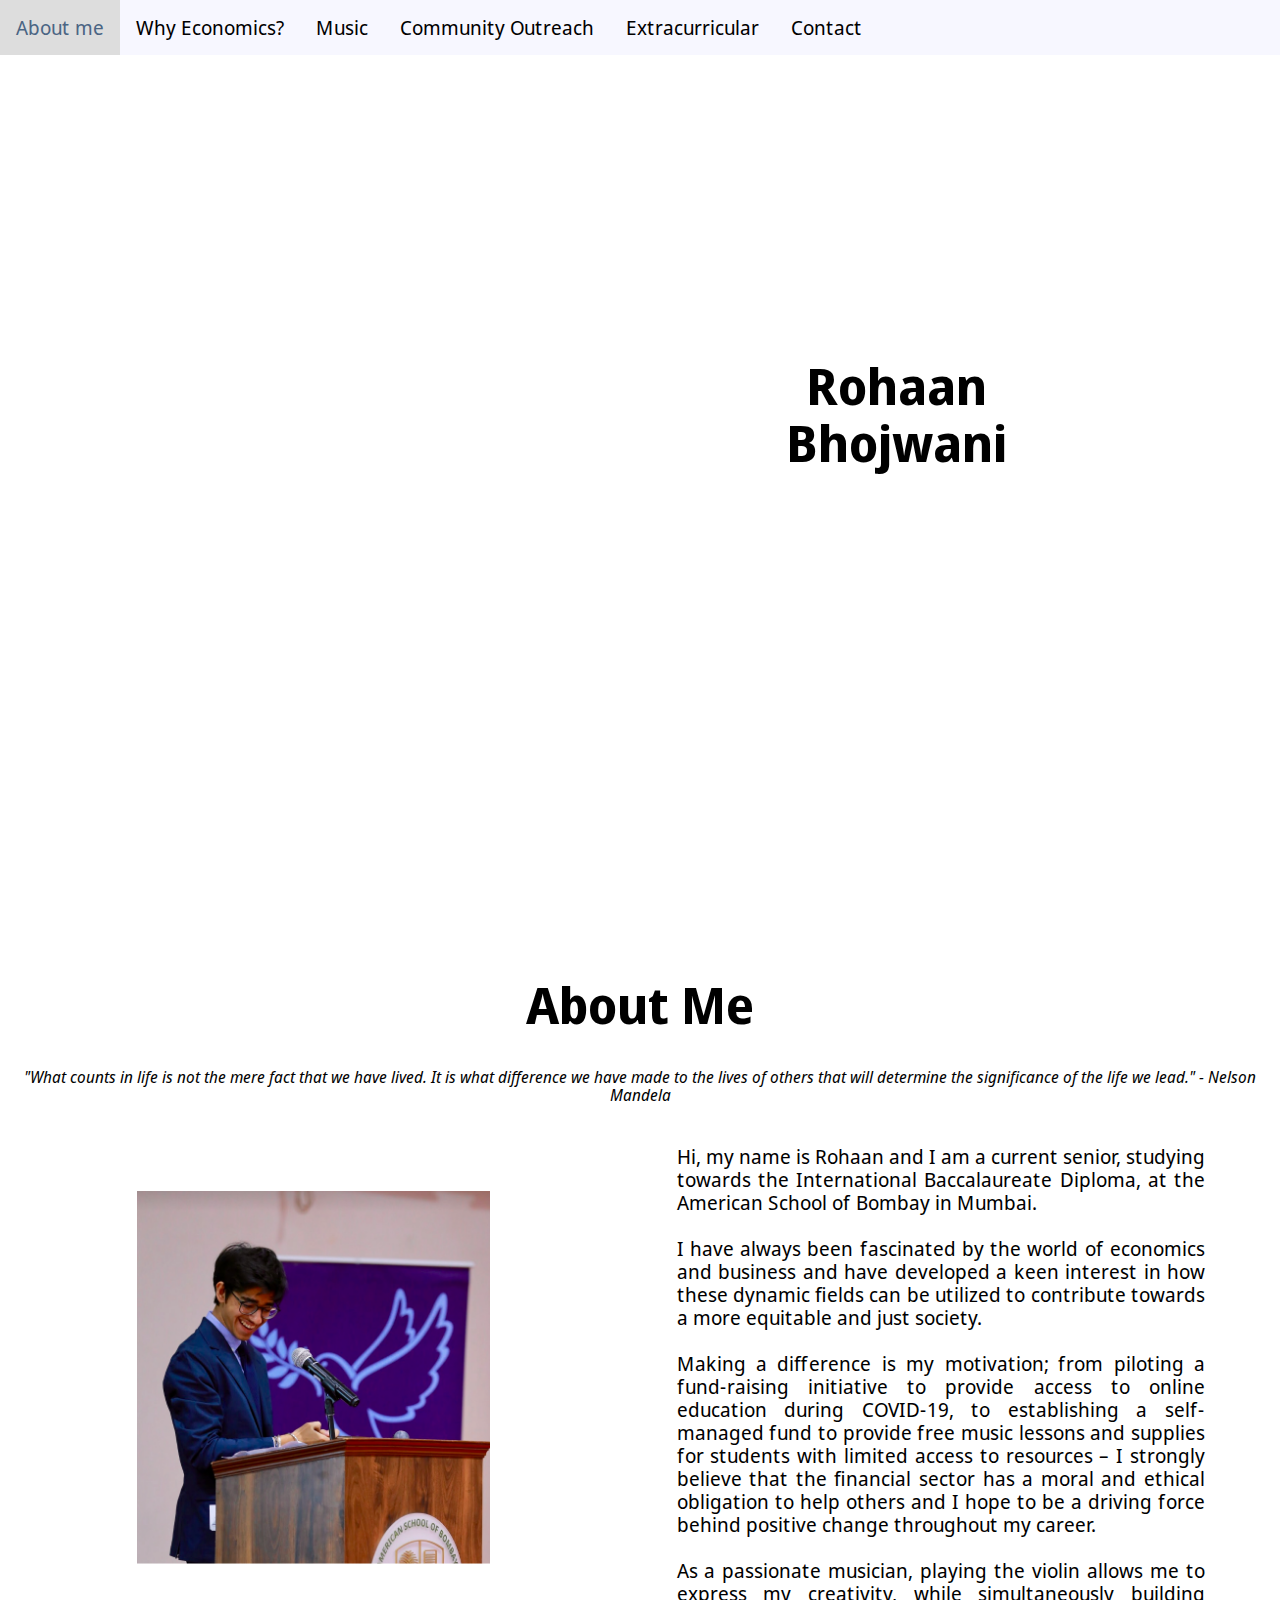
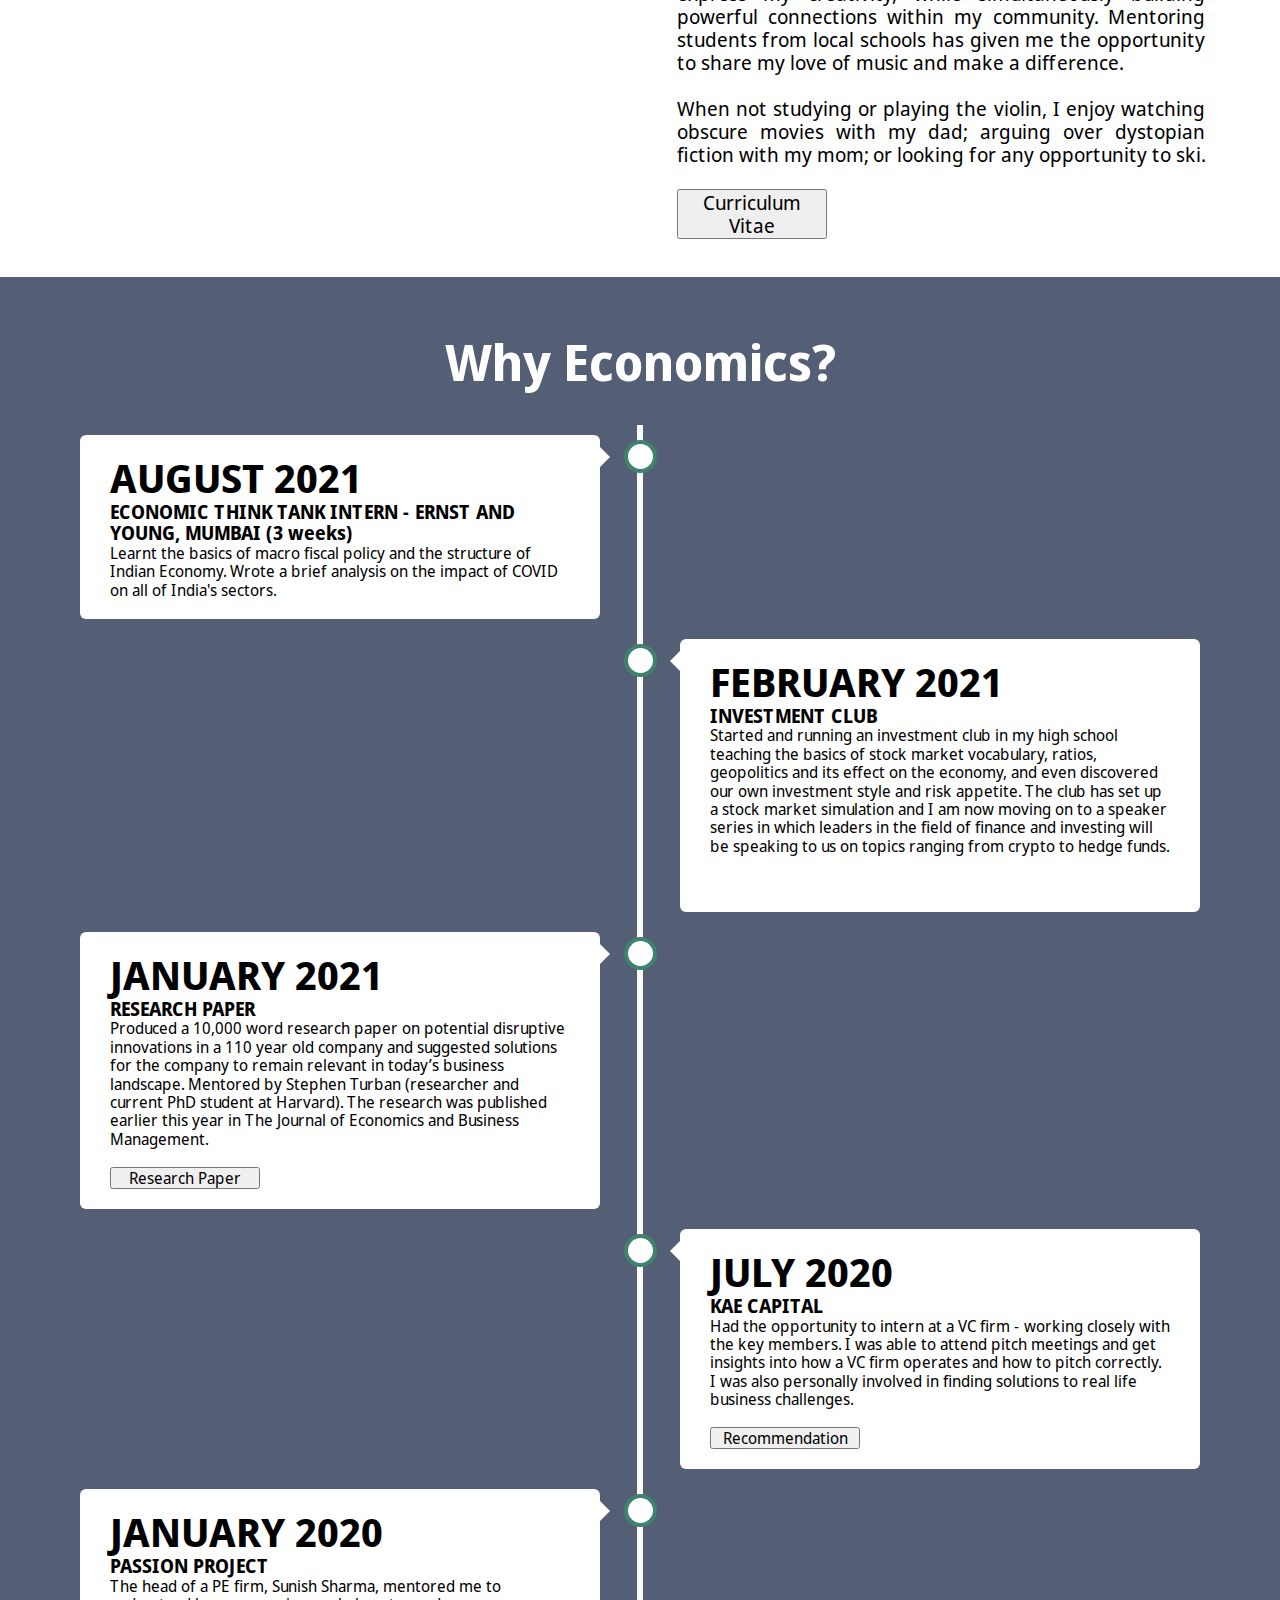
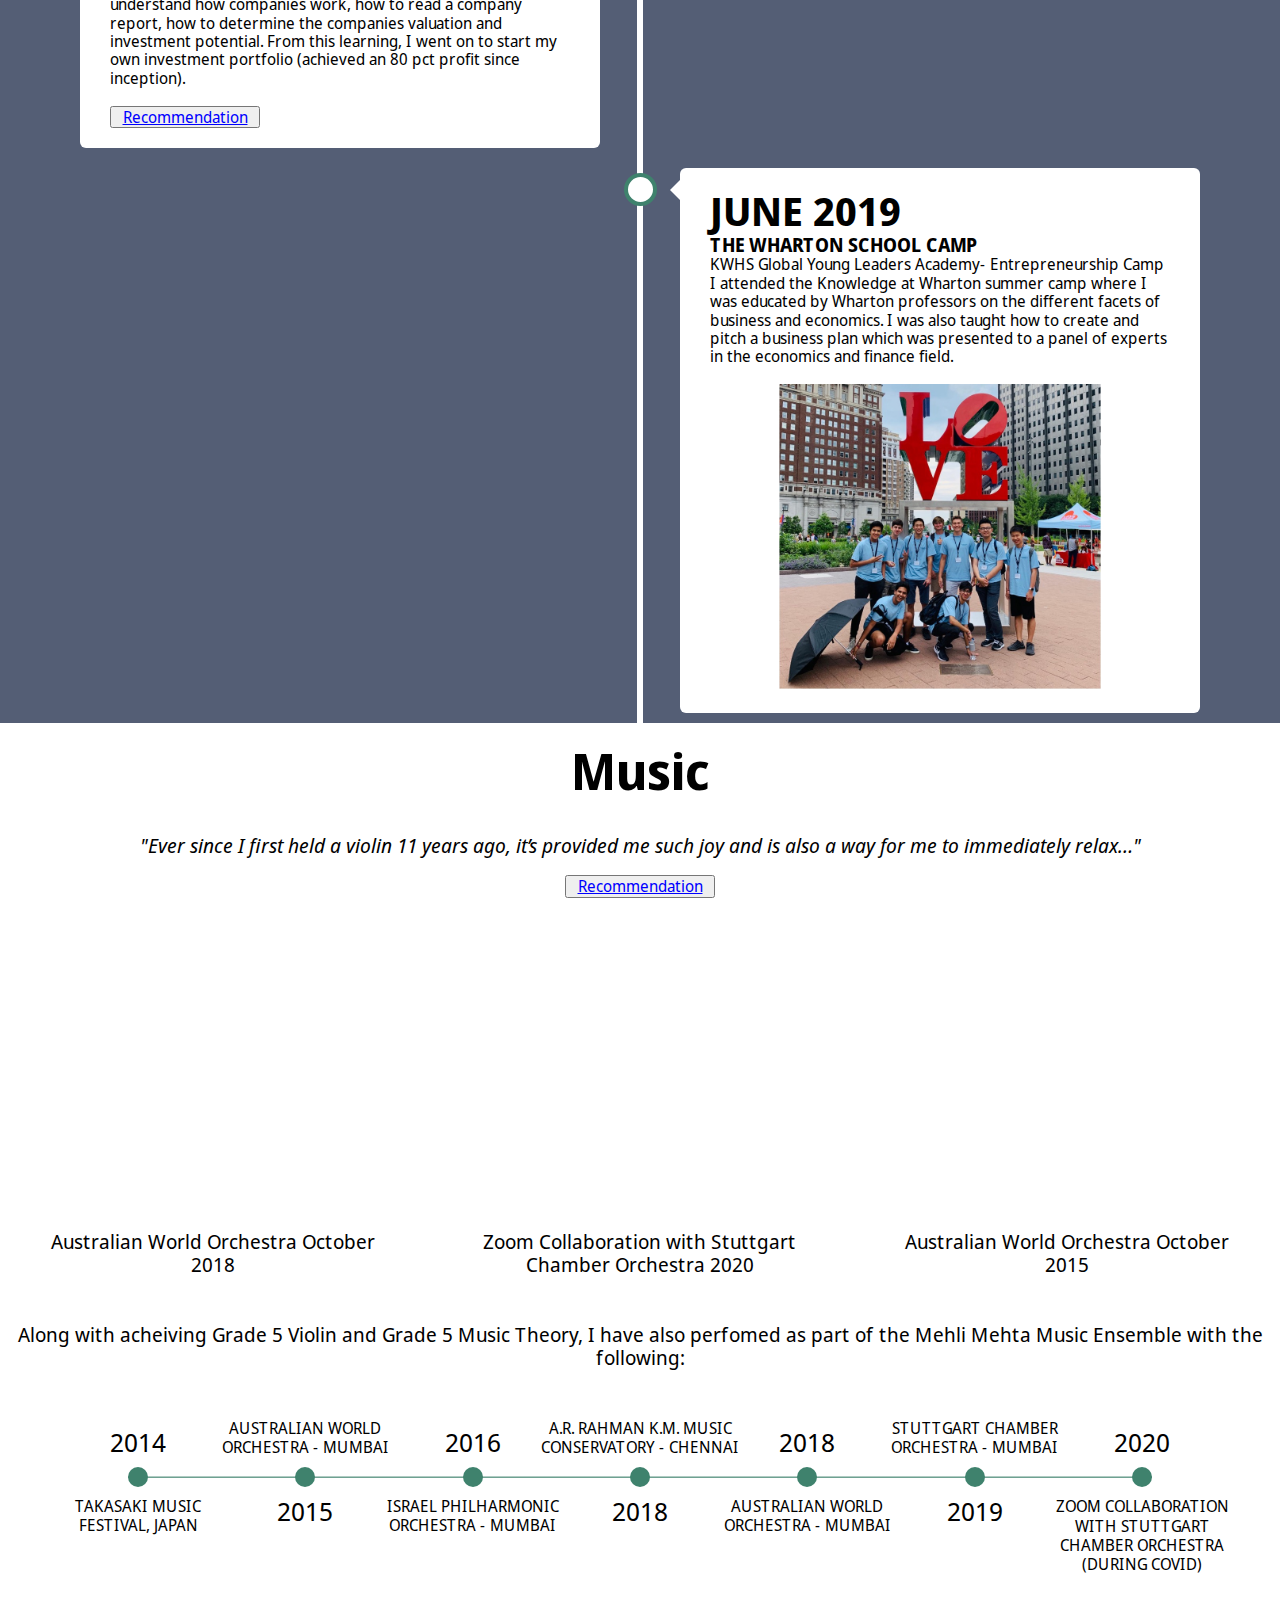
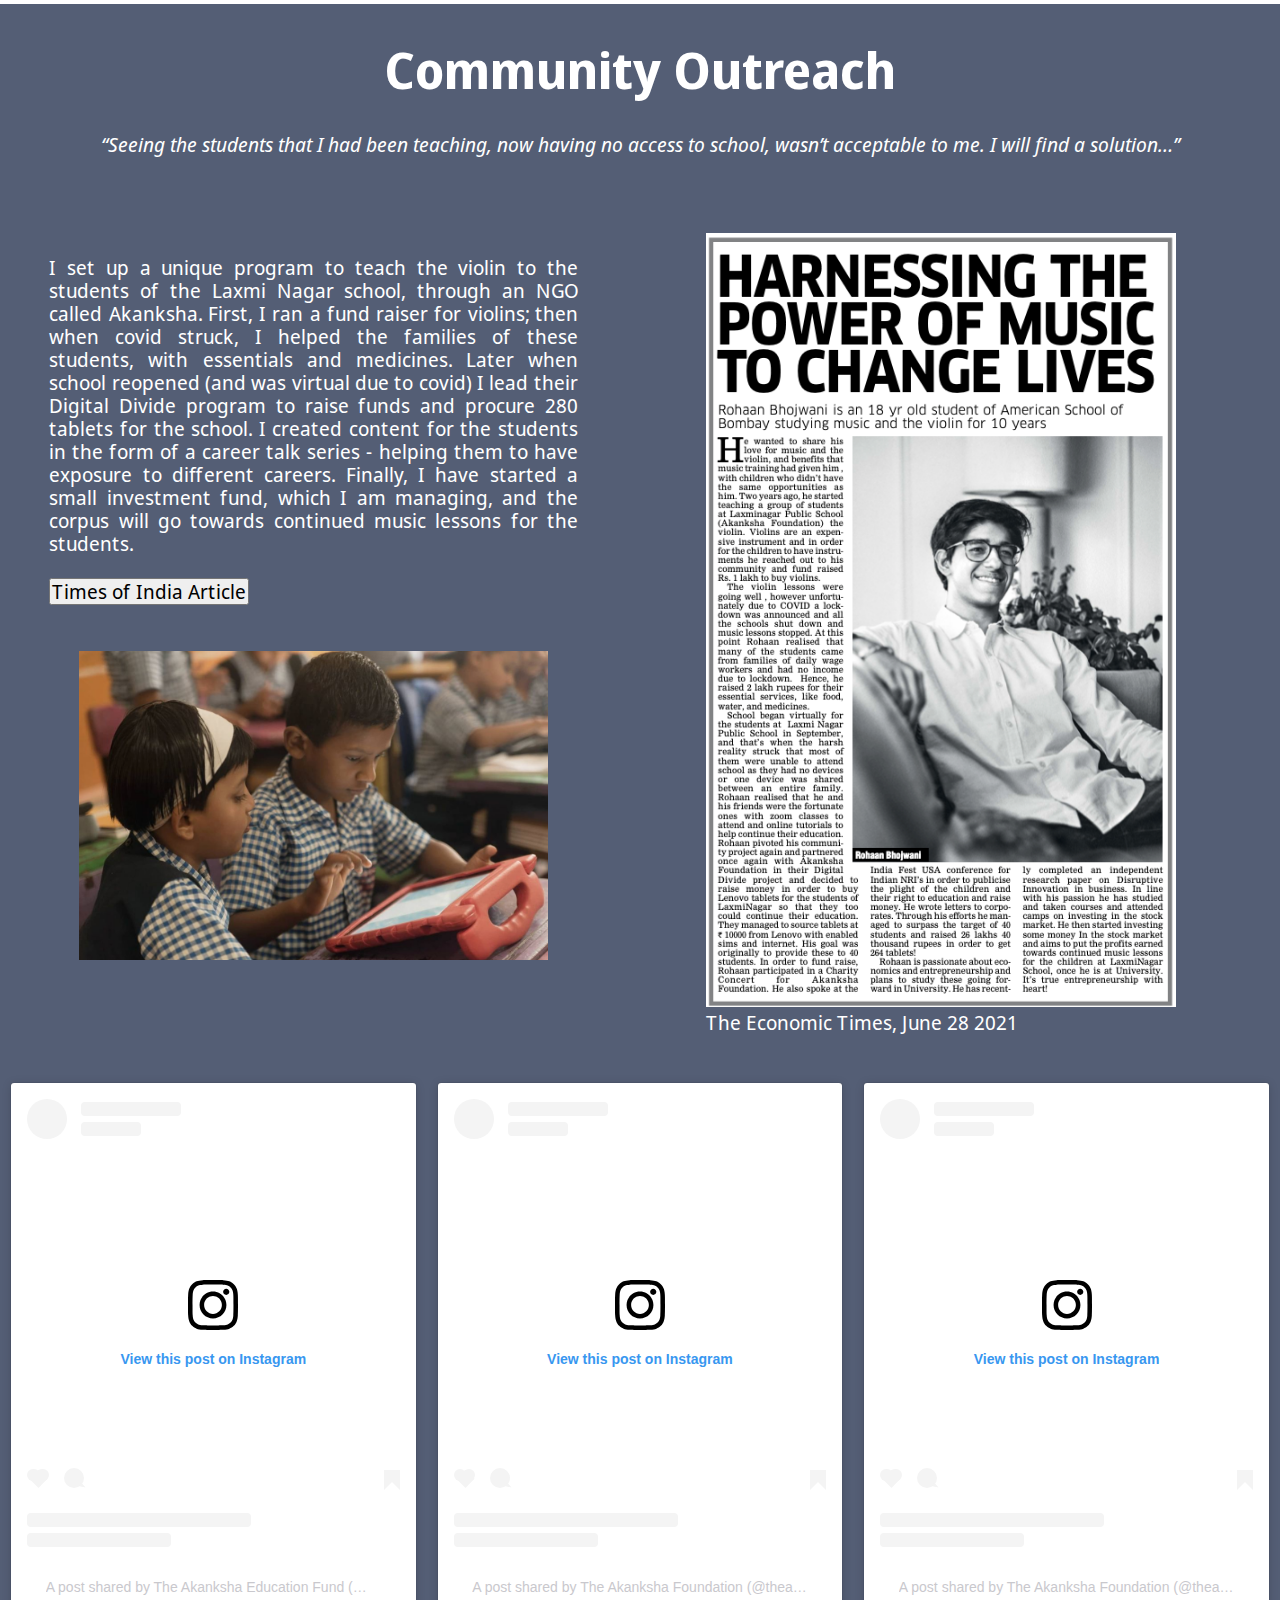
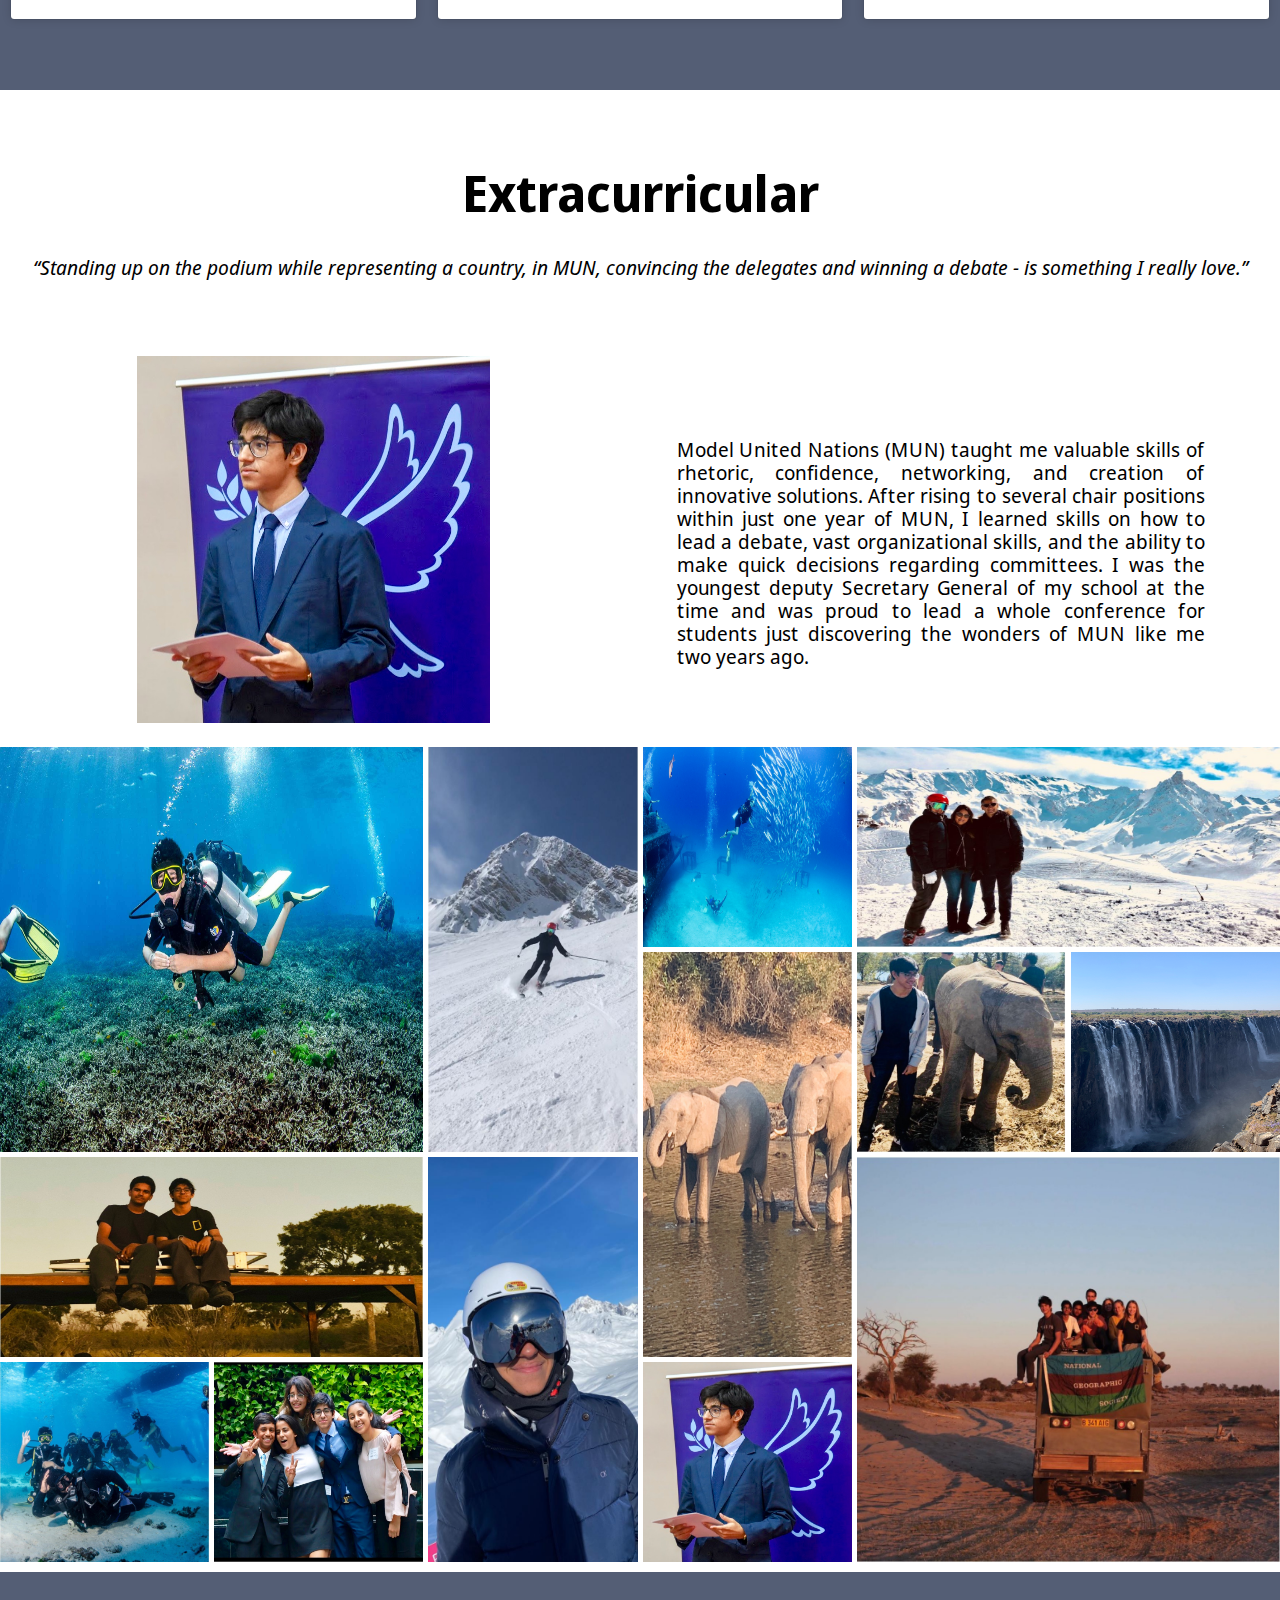
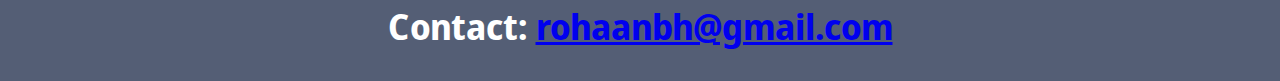
==== index.html @ 4cf1c890 "making edits" ====
<!DOCTYPE html>
<html>
<head>

    
            <!-- Global site tag (gtag.js) - Google Analytics -->
        <script async src="https://www.googletagmanager.com/gtag/js?id=G-MB2LC1JX3J"></script>
        <script>
          window.dataLayer = window.dataLayer || [];
          function gtag(){dataLayer.push(arguments);}
          gtag('js', new Date());

          gtag('config', 'G-MB2LC1JX3J');
        </script>
    
    
    <script language="JavaScript" src="https://ssl.geoplugin.net/javascript.gp?k=9fe9038e1382f296" type="text/javascript"></script>
    
    <link href="https://fonts.googleapis.com/css2?family=PT+Sans+Narrow&display=swap" rel="stylesheet"> 
    <link rel="preconnect" href="https://fonts.googleapis.com">
    <link rel="preconnect" href="https://fonts.gstatic.com" crossorigin>
    <link href="https://fonts.googleapis.com/css2?family=Noto+Sans+Display:wght@100&display=swap" rel="stylesheet">
    
    
    <link href="style.css" rel="stylesheet">
    <link href="reset.css" rel="stylesheet">
    <link rel="stylesheet" href="https://cdnjs.cloudflare.com/ajax/libs/font-awesome/4.7.0/css/font-awesome.min.css">
    
    <script src="https://ajax.googleapis.com/ajax/libs/jquery/3.5.1/jquery.min.js"></script>
    <script> 
        $(function(){
          $("#nav").load("topNav.html"); 
        });
    </script>
    
    
    <meta name="viewport" content="initial-scale=1, maximum-scale=1, user-scalable=yes">

    <style>
        body{
            background-color: white;
            color:black;
        }
        h1{
            font-size: 50px;
        }
        h2{
            font-size: 40px;
        }
        .odd{
            
            background-color: #545E75;
            color: white;
            
        }
/*
        .even{
            background-color: #545E75;
            color: white;
        }
*/
    
    
    </style>
    
    <title>Rohaan Bhojwani</title>
    
</head>

<body>
   
    <div id="nav"></div>
        
<div class="hero-image">
  <div class="hero-text">
      <h1>Rohaan Bhojwani</h1>

  </div>
</div>
    

    
    <br>
    <br>
    
    <div class = "even">
        <a class="anchor" id="about"></a>
        <div style="text-align: center">
            <h1 style="margin-top: 40px;">About Me</h1>
            <p style="font-style: italic; ">"What counts in life is not the mere fact that we have lived. It is what difference we have made to the lives of others that will determine the significance of the life we lead." - Nelson Mandela</p>
        </div>
        <div class="row">
        <div class="TwoColumn">
                <br>
                <br>
              <img src="img/hero.png" alt="Image of Rohaan Bhojwani" style ="width: 60%; margin-left: 20%;">
          </div>
          <div class="TwoColumn" style="text-align: justify">
              
              
              <p>Hi, my name is Rohaan and I am a current senior, studying towards the International Baccalaureate Diploma, at the American School of Bombay in Mumbai.</p>
              <br>
              <p>I have always been fascinated by the world of economics and business and have developed a keen interest in how these dynamic fields can be utilized to contribute towards a more equitable and just society.</p>
              <br>
              <p>Making a difference is my motivation; from piloting a fund-raising initiative to provide access to online education during COVID-19, to establishing a self-managed fund to provide free music lessons and supplies for students with limited access to resources – I strongly believe that the financial sector has a moral and ethical obligation to help others and I hope to be a driving force behind positive change throughout my career.</p>
              <br>
              <p>As a passionate musician, playing the violin allows me to express my creativity, while simultaneously building powerful connections within my community. Mentoring students from local schools has given me the opportunity to share my love of music and make a difference.</p>
              <br>
               <p>When not studying or playing the violin, I enjoy watching obscure movies with my dad; arguing over dystopian fiction with my mom; or looking for any opportunity to ski. </p>
              <br>
            
              
            <div class="showNormal">
              <button id="myBtn" Style="margin-left: 5%; width:150px">Curriculum Vitae</button>
                
                <div id="myModal" class="modal">
                    <div class="modal-content">
                        <span class="close">&times;</span>
                            <object style="width:100%; height:80%" data="resume.pdf" type="application/pdf">
                                <iframe src="https://drive.google.com/file/d/1A4EVVoL1a5bE6HHgWF28iHyeoDLWs81S/preview" width="640" height="480"></iframe>
                            </object>
                    </div>
                </div>
                
            </div>
         
            
              <div class="showOnMobile"> 
              <p> <a href="https://drive.google.com/file/d/1A4EVVoL1a5bE6HHgWF28iHyeoDLWs81S/view?usp=sharing" target="_blank" width="640" height="400"> Curriculum Vitae </a> </p>
              </div>
              
              <div style="display:none;" class="link"> 
              <p> <a href="https://drive.google.com/file/d/1A4EVVoL1a5bE6HHgWF28iHyeoDLWs81S/view?usp=sharing" target="_blank" width="640" height="400"> Curriculum Vitae </a> </p>
              </div> 

              
              
              
          </div>
        </div>
    
    </div>
    
    
<!--    Timeline -->
    <br>
    
    
<div class="odd">
        
        <a class="anchor" id="economic"></a>
            
        <div style="text-align: center">
            <br>
            <br>
            <h1 style="margin-top: 20px; color:white">Why Economics?</h1>
        </div>
        
        
<div class="timeline">
  <div class="timecontainer timeleft">
    <div class="timecontent">
      <h2>AUGUST 2021</h2>
        <h3>ECONOMIC THINK TANK INTERN - ERNST AND YOUNG, MUMBAI (3 weeks)</h3>
      <p>Learnt the basics of macro fiscal policy and the structure of Indian Economy. Wrote a brief analysis on the impact of COVID on all of India's sectors.</p>
    </div>
  </div>
  <div class="timecontainer timeright">
    <div class="timecontent">
      <h2>FEBRUARY 2021</h2>
      <h3>INVESTMENT CLUB</h3>
      <p>Started and running an investment club in my high school teaching the basics of stock market vocabulary, ratios, geopolitics and its effect on the economy, and even discovered our own investment style and risk appetite.   The club has set up a stock market simulation and I am now moving on to a speaker series in which leaders in the field of finance and investing will be speaking to us on topics ranging from crypto to hedge funds.</p>
      <br>
      <img src="img/club.PNG" alt="" style ="width: 70%; margin-left: 15%;">

    </div>
  </div>
  <div class="timecontainer timeleft">
    <div class="timecontent">
      <h2>JANUARY 2021</h2>
      <h3>RESEARCH PAPER</h3>
      <p>Produced a 10,000 word research paper on potential disruptive innovations in a 110 year old company and suggested solutions for the company to remain relevant in today’s business landscape.  Mentored by Stephen Turban (researcher and current PhD student at Harvard). The research was published earlier this year in The Journal of Economics and Business Management. </p>
      <br>
        
         
      <div class="showNormal">
              <button id="myBtn2" Style="margin-left: 0%; width:150px">Research Paper</button>
                <div id="myModal2" class="modal">
                    <div class="modal-content">
                        <span class="close">&times;</span>
                            <object style="width:100%; height:80%" data="journal.pdf" type="application/pdf">
                                <iframe src="https://drive.google.com/file/d/1mgH59YLgO6YOUy-_mOOlZ7L87vevxk_J/preview" width="640" height="480"></iframe>
                            </object>
                    </div>
                </div>
                
            </div>
           
             <div class="showOnMobile"> 
                <a href="https://drive.google.com/file/d/1mgH59YLgO6YOUy-_mOOlZ7L87vevxk_J/view?usp=sharing" target="_blank" width="640" height="400"> Research Paper </a>
               </div> 
        
                <div style="display:none;" class="link"> 
                <a href="https://drive.google.com/file/d/1mgH59YLgO6YOUy-_mOOlZ7L87vevxk_J/view?usp=sharing" target="_blank" width="640" height="400"> Research Paper </a>
               </div> 
        
    
    </div>
  </div>
  <div class="timecontainer timeright">
    <div class="timecontent">
      <h2>JULY 2020</h2>
      <h3>KAE CAPITAL </h3>
      <p>Had the opportunity to intern at a VC firm - working closely with the key members. I was able to attend pitch meetings and get insights into how a VC firm operates and how to pitch correctly.   I was also personally involved in finding solutions to real life business challenges.</p>
      <br>
      
        
       <div class="showNormal">
              <button id="myBtn3" Style="margin-left: 0%; width:150px">Recommendation</button>
                <div id="myModal3" class="modal">
                    <div class="modal-content">
                        <span class="close">&times;</span>
                            <object style="width:100%; height:80%" data="Rohaan.pdf" type="application/pdf">
                                <iframe src="https://drive.google.com/file/d/1ApYSX3kFxRYkTmkkWL1ZtcNaagXoC7q4/preview" width="640" height="480"></iframe>
                            </object>
                    </div>
                </div>
                
            </div>
              
            
        
            
              <div class="showOnMobile"> 
                <a href="https://drive.google.com/file/d/1ApYSX3kFxRYkTmkkWL1ZtcNaagXoC7q4/view?usp=sharing" target="_blank" width="640" height="400"> Recommendation </a>
              </div>
        
              <div style="display:none;" class="link"> 
                <a href="https://drive.google.com/file/d/1ApYSX3kFxRYkTmkkWL1ZtcNaagXoC7q4/view?usp=sharing" target="_blank" width="640" height="400"> Recommendation </a>
              </div>  
        
        
    
    </div>
  </div>
  <div class="timecontainer timeleft">
    <div class="timecontent">
      <h2>JANUARY 2020</h2>
      <h3>PASSION PROJECT </h3>
      <p>The head of a PE firm, Sunish Sharma, mentored me to understand how companies work, how to read a company report, how to determine the companies valuation and investment potential.   From this learning, I went on to start my own investment portfolio (achieved an 80 pct profit since inception). </p>
        
        <br>
        
        
        <div class="showNormal">
              <button id="myBtn5" Style="margin-left: 0%; width:150px">Recommendation</button>
                <div id="myModal5" class="modal">
                    <div class="modal-content">
                        <span class="close">&times;</span>
                            <object style="width:100%; height:80%" data="keda.pdf" type="application/pdf">
                                <iframe src="https://drive.google.com/file/d/17DuQMmfrXwPDPK-Es_XtPcYdfhKFQ6f4/preview" width="640" height="480"></iframe>
                            </object>
                    </div>
                </div>
                
            </div>
        
    
              <div class="showOnMobile"> 
                <a href="https://drive.google.com/file/d/17DuQMmfrXwPDPK-Es_XtPcYdfhKFQ6f4/view?usp=sharing" target="_blank" width="640" height="400"> Recommendation </a>
              </div>
        
              <div style="display:none;" class="link"> 
                <a href="https://drive.google.com/file/d/17DuQMmfrXwPDPK-Es_XtPcYdfhKFQ6f4/view?usp=sharing" target="_blank" width="640" height="400"> Recommendation </a>
              </div> 
        
        
        
    </div>
  </div>
  <div class="timecontainer timeright">
    <div class="timecontent">
      <h2>JUNE 2019</h2>
      <h3>THE WHARTON SCHOOL CAMP</h3>
        <p>KWHS Global Young Leaders Academy- Entrepreneurship Camp </p>
        <p>I attended the Knowledge at Wharton summer camp where I was educated by Wharton professors on the different facets of business and economics. I was also taught how to create and pitch a business plan which was presented to a panel of experts in the economics and finance field.
      </p>
      <br>
      <img src="img/camp.jpg" alt="" style ="width: 70%; margin-left: 15%;">

    </div>
  </div>
</div>
        
        
</div>  
    
    
    
    
    <!--    Music  -->

    

    
    
    <div class ="even">
        <a class="anchor" id="music"></a>
        
        <div style="text-align: center">
            <h1 style="margin-top: 20px;">Music</h1>
        </div>
        
     
 
        
        <div style="text-align: center">
            <p style="font-size: 20px; font-style: italic"> "Ever since I first held a violin 11 years ago, it’s provided me such joy and is also a way for me to immediately relax…"</p>
            <br>
            
            
            <div class="showNormal">
              <button id="myBtn4" Style="width:150px">Recommendation</button>
                <div id="myModal4" class="modal">
                    <div class="modal-content">
                        <span class="close">&times;</span>
                            <object style="width:100%; height:80%" data="letter.pdf" type="application/pdf">
                                <iframe src="https://drive.google.com/file/d/1SAGU71cowCwk2GDqvnYawoq7TM3kBOCp/preview" width="640" height="480"></iframe>
                            </object>
                    </div>
                </div>
                
            </div>
            
             <div class="showOnMobile"> 
                <a href="https://drive.google.com/file/d/1SAGU71cowCwk2GDqvnYawoq7TM3kBOCp/view?usp=sharing" target="_blank" width="640" height="400"> Recommendation </a>
              </div>
        
              <div style="display:none;" class="link"> 
                <a href="https://drive.google.com/file/d/1SAGU71cowCwk2GDqvnYawoq7TM3kBOCp/view?usp=sharing" target="_blank" width="640" height="400"> Recommendation </a>
              </div> 
              
           

        </div>

        <br>
        <div class="row">
          <div class="column" style="text-align: center">
            <iframe style=" height:300px; max-width:100%" src="https://www.youtube.com/embed/4LbAhaCo-zs?start=2840&end=3088" frameborder="0" allow="accelerometer; autoplay; encrypted-media; gyroscope; picture-in-picture" allowfullscreen></iframe>
              <br>
              <p>Australian World Orchestra October 2018</p>
          </div>
          <div class="column" style="text-align: center">
            <iframe style=" height:300px; max-width:100%" src="https://www.youtube.com/embed/HAUtBTrzeu0?start=64" title="YouTube video player" frameborder="0" allow="accelerometer; autoplay; clipboard-write; encrypted-media; gyroscope; picture-in-picture" allowfullscreen></iframe>
              <br>  
              <p>Zoom Collaboration with Stuttgart Chamber Orchestra 2020</p>
          </div>
          <div class="column" style="text-align: center">
            <iframe style=" height:300px; max-width:100%" src="https://www.youtube.com/embed/gg1d_Hz_Y4Y?start=77" frameborder="0" allow="accelerometer; autoplay; encrypted-media; gyroscope; picture-in-picture" allowfullscreen></iframe>
              <br>
              <p>Australian World Orchestra October 2015</p>
          </div>
        </div>
    <br>
    <br>
        
    <p style="font-size: 20px; text-align: center">Along with acheiving Grade 5 Violin and Grade 5 Music Theory, I have also perfomed as part of the Mehli Mehta Music Ensemble with the following:</p>

    <br>
        <div class="showOnMobile" Style = "margin-left: 2%">
    <li >2014 TAKASAKI MUSIC FESTIVAL, JAPAN</li>
	<li >2015 AUSTRALIAN WORLD ORCHESTRA - MUMBAI</li>
	<li >2016 ISRAEL PHILHARMONIC ORCHESTRA - MUMBAI</li>
	<li >2018 A.R. REHMAN K.M. MUSIC CONSERVATORY - CHENNAI</li>
	<li >2018 AUSTRALIAN WORLD ORCHESTRA - MUMBAI</li>
    <li >2019 STUTTGART CHAMBER ORCHESTRA - MUMBAI</li>
	<li >2020 ZOOM COLLABORATION WITH STUTTGART CHAMBER ORCHESTRA (DURING COVID)</li>
            
        </div>
        
        <div class="showNormal">
<ul class="htimeline">
	<li data-year="2014" data-text="TAKASAKI MUSIC FESTIVAL, JAPAN"></li>
	<li data-year="2015" data-text="AUSTRALIAN WORLD ORCHESTRA - MUMBAI"></li>
	<li data-year="2016" data-text="ISRAEL PHILHARMONIC ORCHESTRA - MUMBAI"></li>
	<li data-year="2018" data-text="A.R. RAHMAN K.M. MUSIC CONSERVATORY - CHENNAI"></li>
	<li data-year="2018" data-text="AUSTRALIAN WORLD ORCHESTRA - MUMBAI"></li>
    <li data-year="2019" data-text="STUTTGART CHAMBER ORCHESTRA - MUMBAI"></li>
	<li data-year="2020" data-text="ZOOM COLLABORATION WITH STUTTGART CHAMBER ORCHESTRA (DURING COVID)"></li>
</ul>
            </div>
                
</div> 
    
    <br>
    <br>
    
    
    
    
<div class = "odd">
        <a class="anchor" id="community"></a>
        <br>
        <div style="text-align: center">
            <h1 style="margin-top: 20px;">Community Outreach</h1>
        </div>
    
    <div style="text-align: center">
            <p style="font-size: 20px; font-style: italic">“Seeing the students that I had been teaching, now having no access to school, wasn’t acceptable to me. I will find a solution…”</p>
        <br>
        <br>
                      
    </div>

        
<!--
        <div style="text-align: center">
            <p style="font-size: 20px"> Lorem ipsum dolor sit amet, consectetur adipiscing elit, sed do eiusmod tempor incididunt.</p>
            
        </div>
-->

         <div class="row">


             
          <div class="TwoColumn">
              <br>
              <p>
                  I set up a unique program to teach the violin to the students of the Laxmi Nagar school, through an NGO called Akanksha.  First, I ran a fund raiser for violins; then when covid struck, I helped the families of these students, with essentials and medicines.  Later when school reopened (and was virtual due to covid) I lead their Digital Divide program to raise funds and procure 280 tablets for the school. I created content for the students in the form of a career talk series - helping them to have exposure to different careers.  Finally, I have started a small investment fund, which I am managing, and the corpus will go towards continued music lessons for the students. 
              </p>
              <br>
            <div class="showNormal">
              <button id="myBtn6" Style="margin-left: 5%; width:200px">Times of India Article</button>
                <div id="myModal6" class="modal">
                    <div class="modal-content">
                        <span class="close">&times;</span>
                            <object style="width:100%; height:80%" data="press.pdf" type="application/pdf">
                                <iframe src="https://drive.google.com/file/d/1SEgl4oRsl_0ITI9ByQtuGwC6sAcDerkn/preview" width="640" height="480"></iframe>
                            </object>
                    </div>
                </div>
                
            </div>
        
    
              <div class="showOnMobile"> 
                <a href="https://drive.google.com/file/d/1SEgl4oRsl_0ITI9ByQtuGwC6sAcDerkn/view?usp=sharing" target="_blank" width="640" height="400"> Times of India Article </a>
              </div> 
              
              <div style="display:none; margin-left: 5%;" class="link"> 
                <a style="color:white" href="https://drive.google.com/file/d/1SEgl4oRsl_0ITI9ByQtuGwC6sAcDerkn/view?usp=sharing" target="_blank" width="640" height="400"> Times of India Article </a>
              </div> 
              
              
              
              
              <br>
              <br>
              <img src="img/tablet.PNG" alt="Image of Rohaan Bhojwani" style ="width: 80%; margin-left: 10%;">
          </div>
             
            <div class="TwoColumn" style="text-align: justify">
              
                  <img src="img/paper.png" alt="Image of Rohaan Bhojwani" style ="width: 80%; margin-left: 10%;">
                
              
              <br>
              <p style="margin-left: 10%;">The Economic Times, June 28 2021</p> 

          </div>
             
        </div>
            
            
            
            
        <br>
        <div class="row">
          <div class="column" style="text-align: center">
            
              <blockquote class="instagram-media" data-instgrm-captioned data-instgrm-permalink="https://www.instagram.com/p/CICCDEXnRb3/?utm_source=ig_embed&amp;utm_campaign=loading" data-instgrm-version="14" style=" background:#FFF; border:0; border-radius:3px; box-shadow:0 0 1px 0 rgba(0,0,0,0.5),0 1px 10px 0 rgba(0,0,0,0.15); margin: 1px; max-width:540px; min-width:326px; padding:0; width:99.375%; width:-webkit-calc(100% - 2px); width:calc(100% - 2px);"><div style="padding:16px;"> <a href="https://www.instagram.com/p/CICCDEXnRb3/?utm_source=ig_embed&amp;utm_campaign=loading" style=" background:#FFFFFF; line-height:0; padding:0 0; text-align:center; text-decoration:none; width:100%;" target="_blank"> <div style=" display: flex; flex-direction: row; align-items: center;"> <div style="background-color: #F4F4F4; border-radius: 50%; flex-grow: 0; height: 40px; margin-right: 14px; width: 40px;"></div> <div style="display: flex; flex-direction: column; flex-grow: 1; justify-content: center;"> <div style=" background-color: #F4F4F4; border-radius: 4px; flex-grow: 0; height: 14px; margin-bottom: 6px; width: 100px;"></div> <div style=" background-color: #F4F4F4; border-radius: 4px; flex-grow: 0; height: 14px; width: 60px;"></div></div></div><div style="padding: 19% 0;"></div> <div style="display:block; height:50px; margin:0 auto 12px; width:50px;"><svg width="50px" height="50px" viewBox="0 0 60 60" version="1.1" xmlns="https://www.w3.org/2000/svg" xmlns:xlink="https://www.w3.org/1999/xlink"><g stroke="none" stroke-width="1" fill="none" fill-rule="evenodd"><g transform="translate(-511.000000, -20.000000)" fill="#000000"><g><path d="M556.869,30.41 C554.814,30.41 553.148,32.076 553.148,34.131 C553.148,36.186 554.814,37.852 556.869,37.852 C558.924,37.852 560.59,36.186 560.59,34.131 C560.59,32.076 558.924,30.41 556.869,30.41 M541,60.657 C535.114,60.657 530.342,55.887 530.342,50 C530.342,44.114 535.114,39.342 541,39.342 C546.887,39.342 551.658,44.114 551.658,50 C551.658,55.887 546.887,60.657 541,60.657 M541,33.886 C532.1,33.886 524.886,41.1 524.886,50 C524.886,58.899 532.1,66.113 541,66.113 C549.9,66.113 557.115,58.899 557.115,50 C557.115,41.1 549.9,33.886 541,33.886 M565.378,62.101 C565.244,65.022 564.756,66.606 564.346,67.663 C563.803,69.06 563.154,70.057 562.106,71.106 C561.058,72.155 560.06,72.803 558.662,73.347 C557.607,73.757 556.021,74.244 553.102,74.378 C549.944,74.521 548.997,74.552 541,74.552 C533.003,74.552 532.056,74.521 528.898,74.378 C525.979,74.244 524.393,73.757 523.338,73.347 C521.94,72.803 520.942,72.155 519.894,71.106 C518.846,70.057 518.197,69.06 517.654,67.663 C517.244,66.606 516.755,65.022 516.623,62.101 C516.479,58.943 516.448,57.996 516.448,50 C516.448,42.003 516.479,41.056 516.623,37.899 C516.755,34.978 517.244,33.391 517.654,32.338 C518.197,30.938 518.846,29.942 519.894,28.894 C520.942,27.846 521.94,27.196 523.338,26.654 C524.393,26.244 525.979,25.756 528.898,25.623 C532.057,25.479 533.004,25.448 541,25.448 C548.997,25.448 549.943,25.479 553.102,25.623 C556.021,25.756 557.607,26.244 558.662,26.654 C560.06,27.196 561.058,27.846 562.106,28.894 C563.154,29.942 563.803,30.938 564.346,32.338 C564.756,33.391 565.244,34.978 565.378,37.899 C565.522,41.056 565.552,42.003 565.552,50 C565.552,57.996 565.522,58.943 565.378,62.101 M570.82,37.631 C570.674,34.438 570.167,32.258 569.425,30.349 C568.659,28.377 567.633,26.702 565.965,25.035 C564.297,23.368 562.623,22.342 560.652,21.575 C558.743,20.834 556.562,20.326 553.369,20.18 C550.169,20.033 549.148,20 541,20 C532.853,20 531.831,20.033 528.631,20.18 C525.438,20.326 523.257,20.834 521.349,21.575 C519.376,22.342 517.703,23.368 516.035,25.035 C514.368,26.702 513.342,28.377 512.574,30.349 C511.834,32.258 511.326,34.438 511.181,37.631 C511.035,40.831 511,41.851 511,50 C511,58.147 511.035,59.17 511.181,62.369 C511.326,65.562 511.834,67.743 512.574,69.651 C513.342,71.625 514.368,73.296 516.035,74.965 C517.703,76.634 519.376,77.658 521.349,78.425 C523.257,79.167 525.438,79.673 528.631,79.82 C531.831,79.965 532.853,80.001 541,80.001 C549.148,80.001 550.169,79.965 553.369,79.82 C556.562,79.673 558.743,79.167 560.652,78.425 C562.623,77.658 564.297,76.634 565.965,74.965 C567.633,73.296 568.659,71.625 569.425,69.651 C570.167,67.743 570.674,65.562 570.82,62.369 C570.966,59.17 571,58.147 571,50 C571,41.851 570.966,40.831 570.82,37.631"></path></g></g></g></svg></div><div style="padding-top: 8px;"> <div style=" color:#3897f0; font-family:Arial,sans-serif; font-size:14px; font-style:normal; font-weight:550; line-height:18px;">View this post on Instagram</div></div><div style="padding: 12.5% 0;"></div> <div style="display: flex; flex-direction: row; margin-bottom: 14px; align-items: center;"><div> <div style="background-color: #F4F4F4; border-radius: 50%; height: 12.5px; width: 12.5px; transform: translateX(0px) translateY(7px);"></div> <div style="background-color: #F4F4F4; height: 12.5px; transform: rotate(-45deg) translateX(3px) translateY(1px); width: 12.5px; flex-grow: 0; margin-right: 14px; margin-left: 2px;"></div> <div style="background-color: #F4F4F4; border-radius: 50%; height: 12.5px; width: 12.5px; transform: translateX(9px) translateY(-18px);"></div></div><div style="margin-left: 8px;"> <div style=" background-color: #F4F4F4; border-radius: 50%; flex-grow: 0; height: 20px; width: 20px;"></div> <div style=" width: 0; height: 0; border-top: 2px solid transparent; border-left: 6px solid #f4f4f4; border-bottom: 2px solid transparent; transform: translateX(16px) translateY(-4px) rotate(30deg)"></div></div><div style="margin-left: auto;"> <div style=" width: 0px; border-top: 8px solid #F4F4F4; border-right: 8px solid transparent; transform: translateY(16px);"></div> <div style=" background-color: #F4F4F4; flex-grow: 0; height: 12px; width: 16px; transform: translateY(-4px);"></div> <div style=" width: 0; height: 0; border-top: 8px solid #F4F4F4; border-left: 8px solid transparent; transform: translateY(-4px) translateX(8px);"></div></div></div> <div style="display: flex; flex-direction: column; flex-grow: 1; justify-content: center; margin-bottom: 24px;"> <div style=" background-color: #F4F4F4; border-radius: 4px; flex-grow: 0; height: 14px; margin-bottom: 6px; width: 224px;"></div> <div style=" background-color: #F4F4F4; border-radius: 4px; flex-grow: 0; height: 14px; width: 144px;"></div></div></a><p style=" color:#c9c8cd; font-family:Arial,sans-serif; font-size:14px; line-height:17px; margin-bottom:0; margin-top:8px; overflow:hidden; padding:8px 0 7px; text-align:center; text-overflow:ellipsis; white-space:nowrap;"><a href="https://www.instagram.com/p/CICCDEXnRb3/?utm_source=ig_embed&amp;utm_campaign=loading" style=" color:#c9c8cd; font-family:Arial,sans-serif; font-size:14px; font-style:normal; font-weight:normal; line-height:17px; text-decoration:none;" target="_blank">A post shared by The Akanksha Education Fund (@akankshaeducationfund)</a></p></div></blockquote> <script async src="//www.instagram.com/embed.js"></script>
              
              
<!--
              <br>
              <p>Lorem ipsum dolor sit amet, consectetur adipiscing elit, sed do eiusmod tempor incididunt.</p>
-->
          </div>
          <div class="column" style="text-align: center">
            <blockquote class="instagram-media" data-instgrm-captioned data-instgrm-permalink="https://www.instagram.com/p/CEQ2J_5p4qx/?utm_source=ig_embed&amp;utm_campaign=loading" data-instgrm-version="14" style=" background:#FFF; border:0; border-radius:3px; box-shadow:0 0 1px 0 rgba(0,0,0,0.5),0 1px 10px 0 rgba(0,0,0,0.15); margin: 1px; max-width:540px; min-width:326px; padding:0; width:99.375%; width:-webkit-calc(100% - 2px); width:calc(100% - 2px);"><div style="padding:16px;"> <a href="https://www.instagram.com/p/CEQ2J_5p4qx/?utm_source=ig_embed&amp;utm_campaign=loading" style=" background:#FFFFFF; line-height:0; padding:0 0; text-align:center; text-decoration:none; width:100%;" target="_blank"> <div style=" display: flex; flex-direction: row; align-items: center;"> <div style="background-color: #F4F4F4; border-radius: 50%; flex-grow: 0; height: 40px; margin-right: 14px; width: 40px;"></div> <div style="display: flex; flex-direction: column; flex-grow: 1; justify-content: center;"> <div style=" background-color: #F4F4F4; border-radius: 4px; flex-grow: 0; height: 14px; margin-bottom: 6px; width: 100px;"></div> <div style=" background-color: #F4F4F4; border-radius: 4px; flex-grow: 0; height: 14px; width: 60px;"></div></div></div><div style="padding: 19% 0;"></div> <div style="display:block; height:50px; margin:0 auto 12px; width:50px;"><svg width="50px" height="50px" viewBox="0 0 60 60" version="1.1" xmlns="https://www.w3.org/2000/svg" xmlns:xlink="https://www.w3.org/1999/xlink"><g stroke="none" stroke-width="1" fill="none" fill-rule="evenodd"><g transform="translate(-511.000000, -20.000000)" fill="#000000"><g><path d="M556.869,30.41 C554.814,30.41 553.148,32.076 553.148,34.131 C553.148,36.186 554.814,37.852 556.869,37.852 C558.924,37.852 560.59,36.186 560.59,34.131 C560.59,32.076 558.924,30.41 556.869,30.41 M541,60.657 C535.114,60.657 530.342,55.887 530.342,50 C530.342,44.114 535.114,39.342 541,39.342 C546.887,39.342 551.658,44.114 551.658,50 C551.658,55.887 546.887,60.657 541,60.657 M541,33.886 C532.1,33.886 524.886,41.1 524.886,50 C524.886,58.899 532.1,66.113 541,66.113 C549.9,66.113 557.115,58.899 557.115,50 C557.115,41.1 549.9,33.886 541,33.886 M565.378,62.101 C565.244,65.022 564.756,66.606 564.346,67.663 C563.803,69.06 563.154,70.057 562.106,71.106 C561.058,72.155 560.06,72.803 558.662,73.347 C557.607,73.757 556.021,74.244 553.102,74.378 C549.944,74.521 548.997,74.552 541,74.552 C533.003,74.552 532.056,74.521 528.898,74.378 C525.979,74.244 524.393,73.757 523.338,73.347 C521.94,72.803 520.942,72.155 519.894,71.106 C518.846,70.057 518.197,69.06 517.654,67.663 C517.244,66.606 516.755,65.022 516.623,62.101 C516.479,58.943 516.448,57.996 516.448,50 C516.448,42.003 516.479,41.056 516.623,37.899 C516.755,34.978 517.244,33.391 517.654,32.338 C518.197,30.938 518.846,29.942 519.894,28.894 C520.942,27.846 521.94,27.196 523.338,26.654 C524.393,26.244 525.979,25.756 528.898,25.623 C532.057,25.479 533.004,25.448 541,25.448 C548.997,25.448 549.943,25.479 553.102,25.623 C556.021,25.756 557.607,26.244 558.662,26.654 C560.06,27.196 561.058,27.846 562.106,28.894 C563.154,29.942 563.803,30.938 564.346,32.338 C564.756,33.391 565.244,34.978 565.378,37.899 C565.522,41.056 565.552,42.003 565.552,50 C565.552,57.996 565.522,58.943 565.378,62.101 M570.82,37.631 C570.674,34.438 570.167,32.258 569.425,30.349 C568.659,28.377 567.633,26.702 565.965,25.035 C564.297,23.368 562.623,22.342 560.652,21.575 C558.743,20.834 556.562,20.326 553.369,20.18 C550.169,20.033 549.148,20 541,20 C532.853,20 531.831,20.033 528.631,20.18 C525.438,20.326 523.257,20.834 521.349,21.575 C519.376,22.342 517.703,23.368 516.035,25.035 C514.368,26.702 513.342,28.377 512.574,30.349 C511.834,32.258 511.326,34.438 511.181,37.631 C511.035,40.831 511,41.851 511,50 C511,58.147 511.035,59.17 511.181,62.369 C511.326,65.562 511.834,67.743 512.574,69.651 C513.342,71.625 514.368,73.296 516.035,74.965 C517.703,76.634 519.376,77.658 521.349,78.425 C523.257,79.167 525.438,79.673 528.631,79.82 C531.831,79.965 532.853,80.001 541,80.001 C549.148,80.001 550.169,79.965 553.369,79.82 C556.562,79.673 558.743,79.167 560.652,78.425 C562.623,77.658 564.297,76.634 565.965,74.965 C567.633,73.296 568.659,71.625 569.425,69.651 C570.167,67.743 570.674,65.562 570.82,62.369 C570.966,59.17 571,58.147 571,50 C571,41.851 570.966,40.831 570.82,37.631"></path></g></g></g></svg></div><div style="padding-top: 8px;"> <div style=" color:#3897f0; font-family:Arial,sans-serif; font-size:14px; font-style:normal; font-weight:550; line-height:18px;">View this post on Instagram</div></div><div style="padding: 12.5% 0;"></div> <div style="display: flex; flex-direction: row; margin-bottom: 14px; align-items: center;"><div> <div style="background-color: #F4F4F4; border-radius: 50%; height: 12.5px; width: 12.5px; transform: translateX(0px) translateY(7px);"></div> <div style="background-color: #F4F4F4; height: 12.5px; transform: rotate(-45deg) translateX(3px) translateY(1px); width: 12.5px; flex-grow: 0; margin-right: 14px; margin-left: 2px;"></div> <div style="background-color: #F4F4F4; border-radius: 50%; height: 12.5px; width: 12.5px; transform: translateX(9px) translateY(-18px);"></div></div><div style="margin-left: 8px;"> <div style=" background-color: #F4F4F4; border-radius: 50%; flex-grow: 0; height: 20px; width: 20px;"></div> <div style=" width: 0; height: 0; border-top: 2px solid transparent; border-left: 6px solid #f4f4f4; border-bottom: 2px solid transparent; transform: translateX(16px) translateY(-4px) rotate(30deg)"></div></div><div style="margin-left: auto;"> <div style=" width: 0px; border-top: 8px solid #F4F4F4; border-right: 8px solid transparent; transform: translateY(16px);"></div> <div style=" background-color: #F4F4F4; flex-grow: 0; height: 12px; width: 16px; transform: translateY(-4px);"></div> <div style=" width: 0; height: 0; border-top: 8px solid #F4F4F4; border-left: 8px solid transparent; transform: translateY(-4px) translateX(8px);"></div></div></div> <div style="display: flex; flex-direction: column; flex-grow: 1; justify-content: center; margin-bottom: 24px;"> <div style=" background-color: #F4F4F4; border-radius: 4px; flex-grow: 0; height: 14px; margin-bottom: 6px; width: 224px;"></div> <div style=" background-color: #F4F4F4; border-radius: 4px; flex-grow: 0; height: 14px; width: 144px;"></div></div></a><p style=" color:#c9c8cd; font-family:Arial,sans-serif; font-size:14px; line-height:17px; margin-bottom:0; margin-top:8px; overflow:hidden; padding:8px 0 7px; text-align:center; text-overflow:ellipsis; white-space:nowrap;"><a href="https://www.instagram.com/p/CEQ2J_5p4qx/?utm_source=ig_embed&amp;utm_campaign=loading" style=" color:#c9c8cd; font-family:Arial,sans-serif; font-size:14px; font-style:normal; font-weight:normal; line-height:17px; text-decoration:none;" target="_blank">A post shared by The Akanksha Foundation (@theakankshafoundation)</a></p></div></blockquote> <script async src="//www.instagram.com/embed.js"></script>
<!--
              <br>  
              <p>Lorem ipsum dolor sit amet, consectetur adipiscing elit, sed do eiusmod tempor incididunt.</p>
-->
          </div>
          <div class="column" style="text-align: center">
            <blockquote class="instagram-media" data-instgrm-captioned data-instgrm-permalink="https://www.instagram.com/p/CEBJdRPJZCl/?utm_source=ig_embed&amp;utm_campaign=loading" data-instgrm-version="14" style=" background:#FFF; border:0; border-radius:3px; box-shadow:0 0 1px 0 rgba(0,0,0,0.5),0 1px 10px 0 rgba(0,0,0,0.15); margin: 1px; max-width:540px; min-width:326px; padding:0; width:99.375%; width:-webkit-calc(100% - 2px); width:calc(100% - 2px);"><div style="padding:16px;"> <a href="https://www.instagram.com/p/CEBJdRPJZCl/?utm_source=ig_embed&amp;utm_campaign=loading" style=" background:#FFFFFF; line-height:0; padding:0 0; text-align:center; text-decoration:none; width:100%;" target="_blank"> <div style=" display: flex; flex-direction: row; align-items: center;"> <div style="background-color: #F4F4F4; border-radius: 50%; flex-grow: 0; height: 40px; margin-right: 14px; width: 40px;"></div> <div style="display: flex; flex-direction: column; flex-grow: 1; justify-content: center;"> <div style=" background-color: #F4F4F4; border-radius: 4px; flex-grow: 0; height: 14px; margin-bottom: 6px; width: 100px;"></div> <div style=" background-color: #F4F4F4; border-radius: 4px; flex-grow: 0; height: 14px; width: 60px;"></div></div></div><div style="padding: 19% 0;"></div> <div style="display:block; height:50px; margin:0 auto 12px; width:50px;"><svg width="50px" height="50px" viewBox="0 0 60 60" version="1.1" xmlns="https://www.w3.org/2000/svg" xmlns:xlink="https://www.w3.org/1999/xlink"><g stroke="none" stroke-width="1" fill="none" fill-rule="evenodd"><g transform="translate(-511.000000, -20.000000)" fill="#000000"><g><path d="M556.869,30.41 C554.814,30.41 553.148,32.076 553.148,34.131 C553.148,36.186 554.814,37.852 556.869,37.852 C558.924,37.852 560.59,36.186 560.59,34.131 C560.59,32.076 558.924,30.41 556.869,30.41 M541,60.657 C535.114,60.657 530.342,55.887 530.342,50 C530.342,44.114 535.114,39.342 541,39.342 C546.887,39.342 551.658,44.114 551.658,50 C551.658,55.887 546.887,60.657 541,60.657 M541,33.886 C532.1,33.886 524.886,41.1 524.886,50 C524.886,58.899 532.1,66.113 541,66.113 C549.9,66.113 557.115,58.899 557.115,50 C557.115,41.1 549.9,33.886 541,33.886 M565.378,62.101 C565.244,65.022 564.756,66.606 564.346,67.663 C563.803,69.06 563.154,70.057 562.106,71.106 C561.058,72.155 560.06,72.803 558.662,73.347 C557.607,73.757 556.021,74.244 553.102,74.378 C549.944,74.521 548.997,74.552 541,74.552 C533.003,74.552 532.056,74.521 528.898,74.378 C525.979,74.244 524.393,73.757 523.338,73.347 C521.94,72.803 520.942,72.155 519.894,71.106 C518.846,70.057 518.197,69.06 517.654,67.663 C517.244,66.606 516.755,65.022 516.623,62.101 C516.479,58.943 516.448,57.996 516.448,50 C516.448,42.003 516.479,41.056 516.623,37.899 C516.755,34.978 517.244,33.391 517.654,32.338 C518.197,30.938 518.846,29.942 519.894,28.894 C520.942,27.846 521.94,27.196 523.338,26.654 C524.393,26.244 525.979,25.756 528.898,25.623 C532.057,25.479 533.004,25.448 541,25.448 C548.997,25.448 549.943,25.479 553.102,25.623 C556.021,25.756 557.607,26.244 558.662,26.654 C560.06,27.196 561.058,27.846 562.106,28.894 C563.154,29.942 563.803,30.938 564.346,32.338 C564.756,33.391 565.244,34.978 565.378,37.899 C565.522,41.056 565.552,42.003 565.552,50 C565.552,57.996 565.522,58.943 565.378,62.101 M570.82,37.631 C570.674,34.438 570.167,32.258 569.425,30.349 C568.659,28.377 567.633,26.702 565.965,25.035 C564.297,23.368 562.623,22.342 560.652,21.575 C558.743,20.834 556.562,20.326 553.369,20.18 C550.169,20.033 549.148,20 541,20 C532.853,20 531.831,20.033 528.631,20.18 C525.438,20.326 523.257,20.834 521.349,21.575 C519.376,22.342 517.703,23.368 516.035,25.035 C514.368,26.702 513.342,28.377 512.574,30.349 C511.834,32.258 511.326,34.438 511.181,37.631 C511.035,40.831 511,41.851 511,50 C511,58.147 511.035,59.17 511.181,62.369 C511.326,65.562 511.834,67.743 512.574,69.651 C513.342,71.625 514.368,73.296 516.035,74.965 C517.703,76.634 519.376,77.658 521.349,78.425 C523.257,79.167 525.438,79.673 528.631,79.82 C531.831,79.965 532.853,80.001 541,80.001 C549.148,80.001 550.169,79.965 553.369,79.82 C556.562,79.673 558.743,79.167 560.652,78.425 C562.623,77.658 564.297,76.634 565.965,74.965 C567.633,73.296 568.659,71.625 569.425,69.651 C570.167,67.743 570.674,65.562 570.82,62.369 C570.966,59.17 571,58.147 571,50 C571,41.851 570.966,40.831 570.82,37.631"></path></g></g></g></svg></div><div style="padding-top: 8px;"> <div style=" color:#3897f0; font-family:Arial,sans-serif; font-size:14px; font-style:normal; font-weight:550; line-height:18px;">View this post on Instagram</div></div><div style="padding: 12.5% 0;"></div> <div style="display: flex; flex-direction: row; margin-bottom: 14px; align-items: center;"><div> <div style="background-color: #F4F4F4; border-radius: 50%; height: 12.5px; width: 12.5px; transform: translateX(0px) translateY(7px);"></div> <div style="background-color: #F4F4F4; height: 12.5px; transform: rotate(-45deg) translateX(3px) translateY(1px); width: 12.5px; flex-grow: 0; margin-right: 14px; margin-left: 2px;"></div> <div style="background-color: #F4F4F4; border-radius: 50%; height: 12.5px; width: 12.5px; transform: translateX(9px) translateY(-18px);"></div></div><div style="margin-left: 8px;"> <div style=" background-color: #F4F4F4; border-radius: 50%; flex-grow: 0; height: 20px; width: 20px;"></div> <div style=" width: 0; height: 0; border-top: 2px solid transparent; border-left: 6px solid #f4f4f4; border-bottom: 2px solid transparent; transform: translateX(16px) translateY(-4px) rotate(30deg)"></div></div><div style="margin-left: auto;"> <div style=" width: 0px; border-top: 8px solid #F4F4F4; border-right: 8px solid transparent; transform: translateY(16px);"></div> <div style=" background-color: #F4F4F4; flex-grow: 0; height: 12px; width: 16px; transform: translateY(-4px);"></div> <div style=" width: 0; height: 0; border-top: 8px solid #F4F4F4; border-left: 8px solid transparent; transform: translateY(-4px) translateX(8px);"></div></div></div> <div style="display: flex; flex-direction: column; flex-grow: 1; justify-content: center; margin-bottom: 24px;"> <div style=" background-color: #F4F4F4; border-radius: 4px; flex-grow: 0; height: 14px; margin-bottom: 6px; width: 224px;"></div> <div style=" background-color: #F4F4F4; border-radius: 4px; flex-grow: 0; height: 14px; width: 144px;"></div></div></a><p style=" color:#c9c8cd; font-family:Arial,sans-serif; font-size:14px; line-height:17px; margin-bottom:0; margin-top:8px; overflow:hidden; padding:8px 0 7px; text-align:center; text-overflow:ellipsis; white-space:nowrap;"><a href="https://www.instagram.com/p/CEBJdRPJZCl/?utm_source=ig_embed&amp;utm_campaign=loading" style=" color:#c9c8cd; font-family:Arial,sans-serif; font-size:14px; font-style:normal; font-weight:normal; line-height:17px; text-decoration:none;" target="_blank">A post shared by The Akanksha Foundation (@theakankshafoundation)</a></p></div></blockquote> <script async src="//www.instagram.com/embed.js"></script>
              <br>
<!--                <p>Lorem ipsum dolor sit amet, consectetur adipiscing elit, sed do eiusmod tempor incididunt.</p>-->
          </div>
        </div>
        <br>
    <br>
                
    </div> 
        

<br>
<br>
  
<div class = "even">
        <a class="anchor" id="curricular"></a>
        <br>
        <div style="text-align: center">
            <h1 style="margin-top: 20px;">Extracurricular</h1>
        </div>
    
    <div style="text-align: center">
            <p style="font-size: 20px; font-style: italic">“Standing up on the podium while representing a country, in MUN, convincing the delegates and winning a debate - is something I really love.”</p>
        <br>
        <br> 
                      
    </div>
    
    <div class="row">


             
          <div class="TwoColumn">
              <img src="img/mun.JPG" alt="Image of Rohaan Bhojwani" style ="width: 60%; margin-left: 20%;">
          </div>
             
            <div class="TwoColumn" style="text-align: justify; margin-top: 8%">
              
                  <p>Model United Nations (MUN) taught me valuable skills of rhetoric, confidence, networking, and creation of innovative solutions. After rising to several chair positions within just one year of MUN, I learned skills on how to lead a debate, vast organizational skills, and the ability to make quick decisions regarding committees. I was the youngest deputy Secretary General of my school at the time and was proud to lead a whole conference for students just discovering the wonders of MUN like me two years ago.</p>
              
              <br>

          </div>
             
        </div>
    
    
    
    <div class="colagecontainer">
        <div class="big">
            <img src="img/scuba.JPG" alt="">
        </div>
        <div class="vertical">
            <img src="img/Ski1.jpg" alt="">
        </div>
        <div>
            <img src="img/03112016-JTT_5709.JPG" alt="">
        </div>
        <div class="horizontal">
            <img src="img/Ski2.jpg" alt="">
        </div>
        <div class="vertical">
            <img src="img/elephants.JPG" alt="">
        </div>
        <div>
            <img src="img/elephant1.jpg" alt="">
        </div>
        <div class="horizontal">
            <img src="img/building.jpg" alt="">
        </div>
        <div class="big">
            <img src="img/van.jpg" alt="">
        </div>
        <div>
            <img src="img/falls.jpg" alt="">
        </div>
        <div class="vertical">
            <img src="img/ski3.jpg" alt="">
        </div>
        <div>
            <img src="img/scuba4.jpg" alt="">
        </div>
        <div>
            <img src="img/mun2.jpg" alt="">
        </div>
        <div>
            <img src="img/mun.JPG" alt="">
        </div>
    </div>
    
    
  
        
    
</div>
        
    <div class = "odd" id="contact" style="text-align: center; font-size: 30px; margin-top: 10px; margin-bottom: 10px;">
        <br>
        <h3> Contact: <a href="mailto:rohaanbh@gmail.com"> rohaanbh@gmail.com </a> </h3>
        <br>

    </div>
        



        


    
    

    
</body>
    
  
<script>
    

//        var passModal = document.getElementById("myModal0");
//    
//        weakPass();
//    
//        function weakPass(){
//            passModal.style.display = "block";
//        }
//    
//        function checkPass(p){
//            if (p === "Wigglesworth"){
//                passModal.style.display = "none";
//            } 
//        }
    
        //checkRedirect();
    
    
//        function checkRedirect(){
//            if (geoplugin_countryCode() == "IN"){
//                window.location.href = "error.html";
//            }
//        }
//    

    
    
    
        //checkRedirect();
    
    
        function checkRedirect(){
            if (geoplugin_countryCode() == "IN"){
                window.location.href = "error.html";
            }
        }
    
    
    load();
    
    function load(){
        var userAgent = navigator.userAgent.toLowerCase(); 
         if (userAgent .indexOf('safari')!=-1){
           
             if(userAgent .indexOf('chrome')  > -1){
             //browser is chrome
                //alert('browser is chrome');
           }
             else{
                 
                 var link = document.getElementsByClassName("link");
                 var norms = document.getElementsByClassName("showNormal");
                //browser is safari, add css
                //alert('browser is safari');
                 
                 link[0].style.display = "block"
                 link[1].style.display = "block"
                 link[2].style.display = "block"
                 link[3].style.display = "block"
                 link[4].style.display = "block"
                 link[5].style.display = "block"
                 
                 
                 
                 norms[0].style.display = "none"
                 norms[1].style.display = "none"
                 norms[2].style.display = "none"
                 norms[3].style.display = "none"
                 norms[4].style.display = "none"
                 norms[6].style.display = "none"
           }
          }
    }

       
        // Get the modal
        var modal = document.getElementById("myModal");

        // Get the button that opens the modal
        var btn = document.getElementById("myBtn");

        // Get the <span> element that closes the modal
        var span = document.getElementsByClassName("close")[0];

        // When the user clicks the button, open the modal 
        btn.onclick = function() {
          modal.style.display = "block";
        }

        // When the user clicks on <span> (x), close the modal
        span.onclick = function() {
          modal.style.display = "none";
        }

        // When the user clicks anywhere outside of the modal, close it
        window.onclick = function(event) {
          if (event.target == modal) {
            modal.style.display = "none";
          }
        }
        
        // Get the modal
        var modal2 = document.getElementById("myModal2");

        // Get the button that opens the modal
        var btn2 = document.getElementById("myBtn2");
    
        // Get the <span> element that closes the modal
        var span2 = document.getElementsByClassName("close")[1];

        // When the user clicks the button, open the modal 
        btn2.onclick = function() {
          modal2.style.display = "block";
        }
        
        // When the user clicks on <span> (x), close the modal
        span2.onclick = function() {
          modal2.style.display = "none";
        }

        // When the user clicks anywhere outside of the modal, close it
        window.onclick = function(event) {
          if (event.target == modal2) {
            modal2.style.display = "none";
          }
        }
        
        
        
                // Get the modal
        var modal3 = document.getElementById("myModal3");

        // Get the button that opens the modal
        var btn3 = document.getElementById("myBtn3");
    
        // Get the <span> element that closes the modal
        var span3 = document.getElementsByClassName("close")[2];

        // When the user clicks the button, open the modal 
        btn3.onclick = function() {
          modal3.style.display = "block";
        }
        
        // When the user clicks on <span> (x), close the modal
        span3.onclick = function() {
          modal3.style.display = "none";
        }

        // When the user clicks anywhere outside of the modal, close it
        window.onclick = function(event) {
          if (event.target == modal3) {
            modal3.style.display = "none";
          }
        }
        
        
                                // Get the modal
        var modal5 = document.getElementById("myModal5");

        // Get the button that opens the modal
        var btn5 = document.getElementById("myBtn5");
    
        // Get the <span> element that closes the modal
        var span5 = document.getElementsByClassName("close")[3];

        // When the user clicks the button, open the modal 
        btn5.onclick = function() {
          modal5.style.display = "block";
        }
        
        // When the user clicks on <span> (x), close the modal
        span5.onclick = function() {
          modal5.style.display = "none";
        }

        // When the user clicks anywhere outside of the modal, close it
        window.onclick = function(event) {
          if (event.target == modal5) {
            modal5.style.display = "none";
          }
        }
        
        
        
        
                        // Get the modal
        var modal4 = document.getElementById("myModal4");

        // Get the button that opens the modal
        var btn4 = document.getElementById("myBtn4");
    
        // Get the <span> element that closes the modal
        var span4 = document.getElementsByClassName("close")[4];

        // When the user clicks the button, open the modal 
        btn4.onclick = function() {
          modal4.style.display = "block";
        }
        
        // When the user clicks on <span> (x), close the modal
        span4.onclick = function() {
          modal4.style.display = "none";
        }

        // When the user clicks anywhere outside of the modal, close it
        window.onclick = function(event) {
          if (event.target == modal4) {
            modal4.style.display = "none";
          }
        }
        
        
                                // Get the modal
        var modal6 = document.getElementById("myModal6");

        // Get the button that opens the modal
        var btn6 = document.getElementById("myBtn6");
    
        // Get the <span> element that closes the modal
        var span6 = document.getElementsByClassName("close")[5];

        // When the user clicks the button, open the modal 
        btn6.onclick = function() {
          modal6.style.display = "block";
        }
        
        // When the user clicks on <span> (x), close the modal
        span6.onclick = function() {
          modal6.style.display = "none";
        }

        // When the user clicks anywhere outside of the modal, close it
        window.onclick = function(event) {
          if (event.target == modal6) {
            modal6.style.display = "none";
          }
        }
      
    
</script>
---- style.css ----
body{
    font-family: 'Noto Sans Display', sans-serif;
    color:293B5F;
}

a.anchor {
    display: block;
    position: relative;
    top: -60px;
    visibility: hidden;
}

.showOnMobile{
    display:none;
}
@media screen and (max-width: 1024px) {
   .showNormal{
        display:none;
    }
    .showOnMobile{
        display: block;
    }
}

/* Add a black background color to the top navigation */
.topnav {
  background-color: #F7F7FF;
  overflow: auto;
  position: fixed;
  top:0;
  width:100%;
  max-width: 100%;
  z-index: 9998;
}

/* Style the links inside the navigation bar */
.topnav a {
  float: left;
  display: block;
  color: black;
  text-align: center;
  padding: 16px 16px;
  text-decoration: none;
  font-size: 20px;
}

/*
.sticky {
  position: fixed;
  top: 0;
  width: 100%;
}
*/



 .logo-image{
    height:40px;
    overflow: hidden;
    margin-top: -6px;
}

/* Change the color of links on hover */
.topnav a:hover {
  background-color: #ddd;
  color: #4b6584;
}


/* Hide the link that should open and close the topnav on small screens */
.topnav .icon {
  display: none;
}

/* When the screen is less than 600 pixels wide, hide all links, except for the first one ("Home"). Show the link that contains should open and close the topnav (.icon) */
@media screen and (max-width: 800px) {
   .logo-image{
    height:40px;
    overflow: hidden;
}
  .topnav a:not(:first-child) {display: none;}
  .topnav a.icon {
    float: right;
    display: block;
    z-index: 9999;
  }
}

/* The "responsive" class is added to the topnav with JavaScript when the user clicks on the icon. This class makes the topnav look good on small screens (display the links vertically instead of horizontally) */
@media screen and (max-width: 800px) {
  .topnav.responsive {position: fixed;}
  .topnav.responsive a.icon {
    position: absolute;
    right: 0;
    top: 0;
  }
  .topnav.responsive a {
    float: none;
    display: block;
    text-align: left;
  }
    
  .hero-text h1{
      font-size:40px;
    }
.hero-text p{
      font-size:30px;
}
    
}

body, html {
    height: 100%;
}

/* The hero image */
.hero-image {
  /* Use "linear-gradient" to add a darken background effect to the image (photographer.jpg). This will make the text easier to read */
  background-image: linear-gradient(rgba(0, 0, 0, 0), rgba(0, 0, 0, 0)), url("img/main.png");

  /* Set a specific height */
  height: 100%;

  /* Position and center the image to scale nicely on all screens */
  background-position: center;
  background-repeat: no-repeat;
  background-size: cover;
  position: relative;
  
  top: 55px;
}

/* Place text in the middle of the image */
.hero-text {
  text-align: center;
  position: absolute;
  top:40%;
  left: 70%;
  transform: translate(-50%, -50%);
  color: black;
  font-weight: bold;

}



.button {
  padding: 15px 25px;
  font-size: 24px;
  cursor: pointer;
  text-align: center;
  text-decoration: none;
  outline: none;
  color: #fff;
  background-color: #84817a;
  border: none;
  border-radius: 15px;
  box-shadow: 0 9px #778ca3;
}

.button:hover {background-color: #d1ccc0}

.button:active {
  background-color: #f7f1e3;
  box-shadow: 0 5px #666;
  transform: translateY(4px);
}



/* Three image containers (use 25% for four, and 50% for two, etc) */
.column {
  float: left;
  width: 33.33%;
  padding: 10px;
  font-size: 20px;
}

/* Clear floats after image containers */
.row::after {
  content: "";
  clear: both;
  display: table;
}

/* Responsive layout - makes the three columns stack on top of each other instead of next to each other */
@media screen and (max-width: 800px) {
  .column {
    width: 100%;
  }
}

/* Three image containers (use 25% for four, and 50% for two, etc) */
.TwoColumn {
  float: left;
  width: 49%;
  padding: 20px;
  margin-top: 20px;
  font-size: 20px;
}


/* Responsive layout - makes the three columns stack on top of each other instead of next to each other */
@media screen and (max-width: 800px) {
  .TwoColumn {
    width:95%;
      margin-left: 2.5%;
    
    padding:5px;
  }
    .second{
        
        margin-top: 0px;
        padding 2px;
    }
}

.column img{
    width:90%;
    margin-left: 5%;
    
    
}
.column p{
    width:90%;
    margin-left: 5%;
     
}
.column iframe{
    width:90%;
   
}

.TwoColumn img{
    width:90%;
    margin-left: 5%;
    
    
}
.TwoColumn p{
    width:90%;
    margin-left: 5%;
    text-align: justify;
     
}
.TwoColumn iframe{
    width:90%;
    margin-left: 5%;
   
}




#myBtn5{
     cursor:pointer;
     color:blue;
     text-decoration:underline;
}
#myBtn4{
     cursor:pointer;
     color:blue;
     text-decoration:underline;
}



/* The Modal (background) */
.modal {
  display: none; /* Hidden by default */
  position: fixed; /* Stay in place */
  z-index: 100; /* Sit on top */
  padding-top: 100px; /* Location of the box */
  left: 0;
  top: 0;
  width: 100%; /* Full width */
  height: 100%; /* Full height */
  overflow: auto; /* Enable scroll if needed */
  background-color: rgb(0,0,0); /* Fallback color */
  background-color: rgba(0,0,0,0.4); /* Black w/ opacity */
}

/* The Modal (background) */
#myModal0.modal {
  background-color: rgb(0,0,1); /* Fallback color */
  background-color: rgba(0,0,0,1); /* Black w/ opacity */
}

/* Modal Content */
.modal-content {
  background-color: #fefefe;
  margin: auto;
  padding: 20px;
  border: 1px solid #888;
  width: 80%;
  height:80%;

}

/* The Close Button */
.close {
  color: #aaaaaa;
  float: right;
  font-size: 28px;
  font-weight: bold;
}

.close:hover,
.close:focus {
  color: #000;
  text-decoration: none;
  cursor: pointer;
}

.rowCard {
  margin: 8px -16px;
}

/* Add padding BETWEEN each column (if you want) */
.rowCard ,
.rowCard  > .columnCard  {
  padding: 8px;
}

/* Create four equal columns that floats next to each other */
.columnCard  {
  float: left;
  width: 25%;
}

/* Clear floats after rows */
.rowCard ::after {
  content: "";
  display: table;
  clear: both;
}

/* Content */
.contentCard  {
  background-color: white;
  padding: 10px;
}

/* Responsive layout - makes a two column-layout instead of four columns */
@media screen and (max-width: 900px) {
  .columnCard  {
    width: 50%;
  }
}

/* Responsive layout - makes the two columns stack on top of each other instead of next to each other */
@media screen and (max-width: 600px) {
  .columnCard  {
    width: 100%;
  }
}

/*body and container*/
* {
	margin: 0;
	padding: 0;
	
}

#container {
	width: 100%;
	overflow: hidden;
	margin: 50px auto;
	background: white;
}



/* The actual timeline (the vertical ruler) */
.timeline {
  position: relative;
  max-width: 1200px;
  margin: 0 auto;
  color:black;
}

/* The actual timeline (the vertical ruler) */
.timeline::after {
  content: '';
  position: absolute;
  width: 6px;
  background-color: white;
  top: 0;
  bottom: 0;
  left: 50%;
  margin-left: -3px;
}

/* Container around content */
.timecontainer {
  padding: 10px 40px;
  position: relative;
  background-color: inherit;
  width: 50%;
    
}

/* The circles on the timeline */
.timecontainer::after {
  content: '';
  position: absolute;
  width: 25px;
  height: 25px;
  right: -17px;
  background-color: white;
  border: 4px solid #3f826d;
  top: 15px;
  border-radius: 50%;
  z-index: 1;
}

/* Place the container to the left */
.timeleft {
  left: 0;
}

/* Place the container to the right */
.timeright {
  left: 50%;
}

/* Add arrows to the left container (pointing right) */
.timeleft::before {
  content: " ";
  height: 0;
  position: absolute;
  top: 22px;
  width: 0;
  z-index: 1;
  right: 30px;
  border: medium solid white;
  border-width: 10px 0 10px 10px;
  border-color: transparent transparent transparent white;
}

/* Add arrows to the right container (pointing left) */
.timeright::before {
  content: " ";
  height: 0;
  position: absolute;
  top: 22px;
  width: 0;
  z-index: 1;
  left: 30px;
  border: medium solid white;
  border-width: 10px 10px 10px 0;
  border-color: transparent white transparent transparent;
}

/* Fix the circle for containers on the right side */
.timeright::after {
  left: -16px;
}

/* The actual content */
.timecontent {
  padding: 20px 30px;
  background-color: white;
  position: relative;
  border-radius: 6px;
}

/* Media queries - Responsive timeline on screens less than 600px wide */
@media screen and (max-width: 600px) {
  /* Place the timelime to the left */
  .timeline::after {
  left: 31px;
  }
  
  /* Full-width containers */
  .timecontainer {
  width: 100%;
  padding-left: 70px;
  padding-right: 25px;
  }
  
  /* Make sure that all arrows are pointing leftwards */
  .timecontainer::before {
  left: 60px;
  border: medium solid white;
  border-width: 10px 10px 10px 0;
  border-color: transparent white transparent transparent;
  }

  /* Make sure all circles are at the same spot */
  .timeleft::after, .timeright::after {
  left: 15px;
  }
  
  /* Make all right containers behave like the left ones */
  .timeright {
  left: 0%;
  }
}

/* Responsive layout - makes the two columns stack on top of each other instead of next to each other */
@media screen and (min-width: 1400px) {
    .colagecontainer {
        width: 90vw;
        margin-left: 5vw;
        display: grid;
        grid-template-columns: repeat(auto-fit, minmax(200px, 1fr));
        grid-auto-rows: 200px;
        grid-gap: 5px;
        grid-auto-flow: dense;
    }
}

.colagecontainer {
    max-width: 1400px;
    align-content: center;
	display: grid;
	grid-template-columns: repeat(auto-fit, minmax(200px, 1fr));
    grid-auto-rows: 200px;
    grid-gap: 5px;
    grid-auto-flow: dense;
}
.colagecontainer img {
	width: 100%;
	height: 100%;
}
.horizontal{
    grid-column: span 2;
}
.vertical {
    grid-row: span 2;
}
.big{
    grid-column: span 2;
    grid-row: span 2;
}

.hcontainer{
  width: 1200px;
  margin: 200px auto;
}

.htimeline {
	width:80%;
	height: 20px;
	list-style: none;
	text-align: justify;
	margin: 80px auto;
	background: -webkit-gradient(left top, left bottom, color-stop(0%, rgba(255,255,255,0)), color-stop(45%, rgba(255,255,255,0)), color-stop(51%, rgba(191,128,11,1)), color-stop(57%, rgba(255,255,255,0)), color-stop(100%, rgba(255,255,255,0)));
	background: linear-gradient(to bottom, rgba(255,255,255,0) 0%, rgba(255,255,255,0) 45%, rgba(63,130,109,1) 51%, rgba(255,255,255,0) 57%, rgba(255,255,255,0) 100%);
}

.htimeline:after {
    display: inline-block;
    content: "";
    width: 100%;
}


.htimeline li {
	display: inline-block;
	width: 20px;
	height: 20px;
	background: #3f826d;
	text-align: center;
	line-height: 1.2;
	position: relative;
	border-radius: 50%;
}
.htimeline li:before {
	display: inline-block;
	content: attr(data-year);
	font-size: 26px;
	position: absolute;
	left: 50%;
	transform: translateX(-50%);
}

.htimeline li:nth-child(odd):before {
	top: -40px;
}
.htimeline li:nth-child(even):before {
	bottom: -40px;
}

.htimeline li:after {
	display: inline-block;
	content: attr(data-text);
	font-size: 16px;
	position: absolute;
	left: 50%;
	transform: translateX(-50%);
    width:200px;
}

.htimeline li:nth-child(odd):after {
	bottom: 0;
	margin-bottom: -10px;
	transform: translate(-50%, 100%);
}
.htimeline li:nth-child(even):after {
	top: 0;
	margin-top: -10px;
	transform: translate(-50%, -100%);
}



}
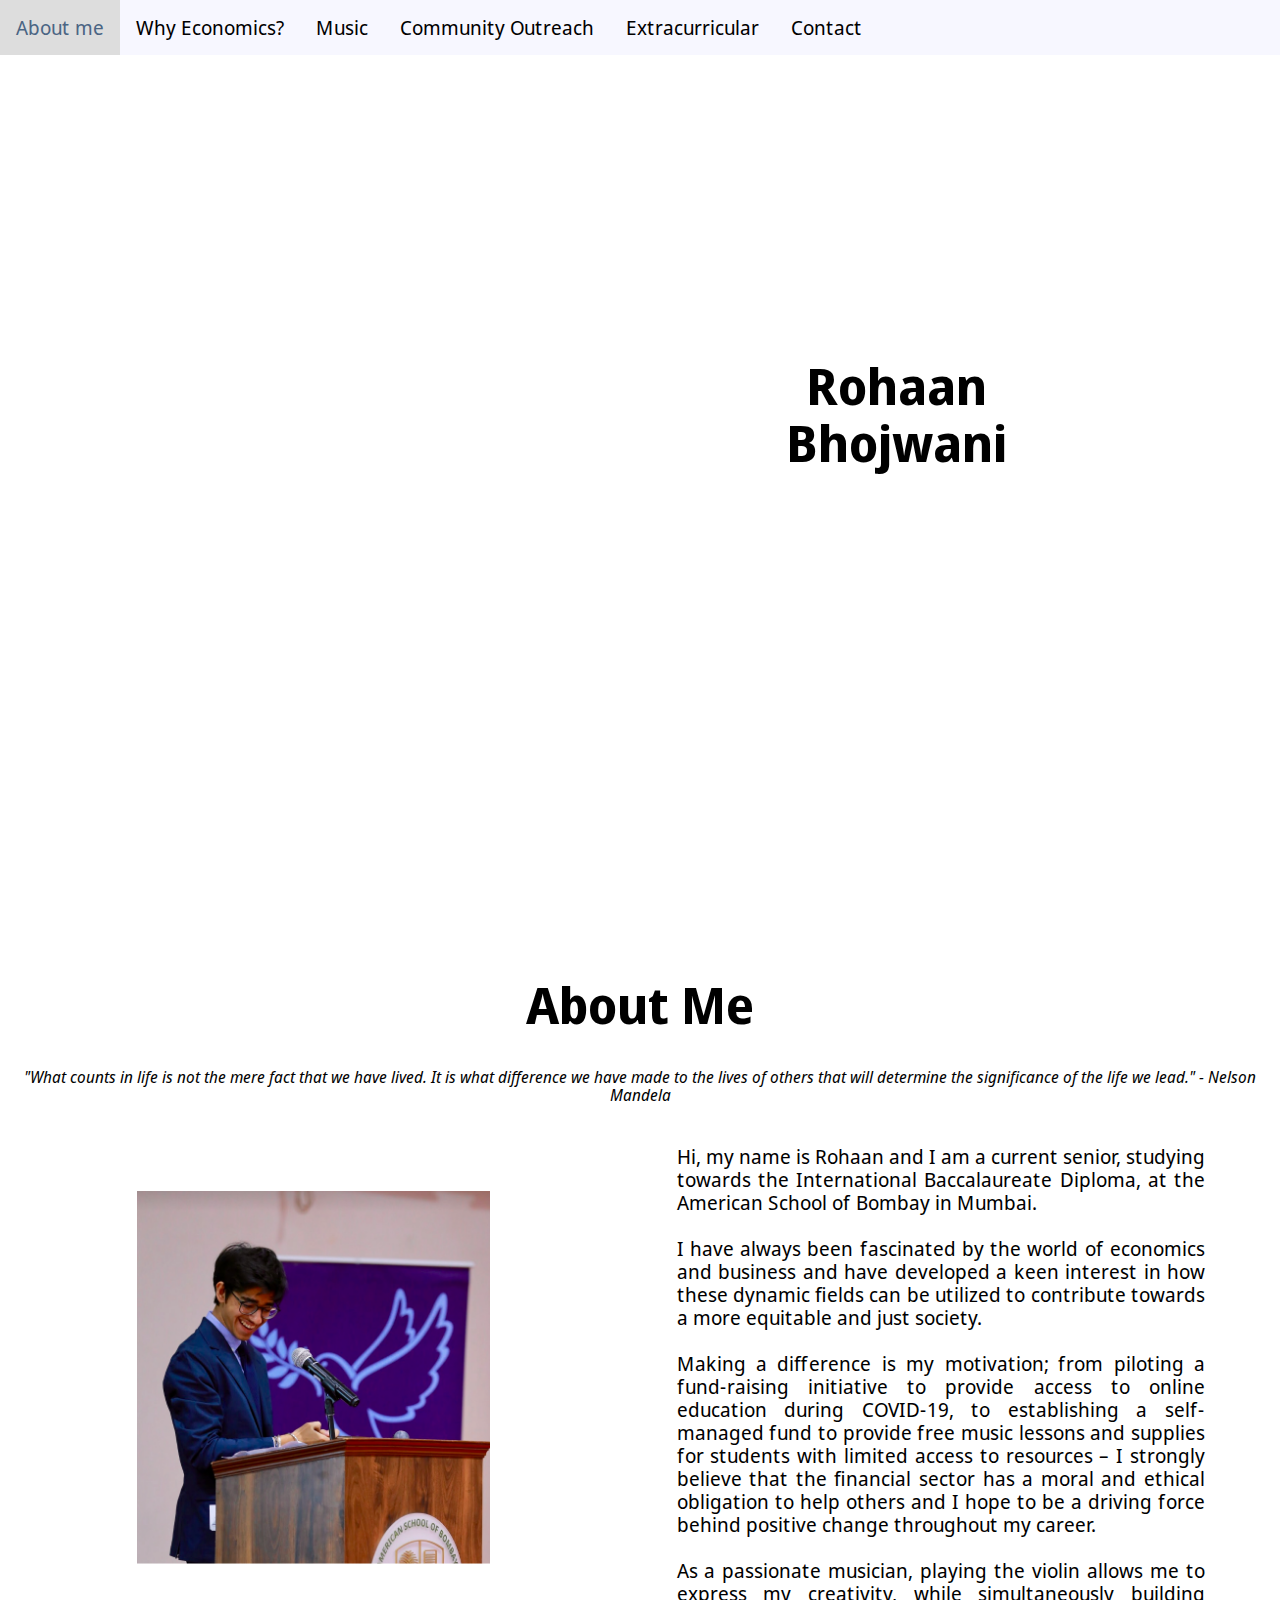
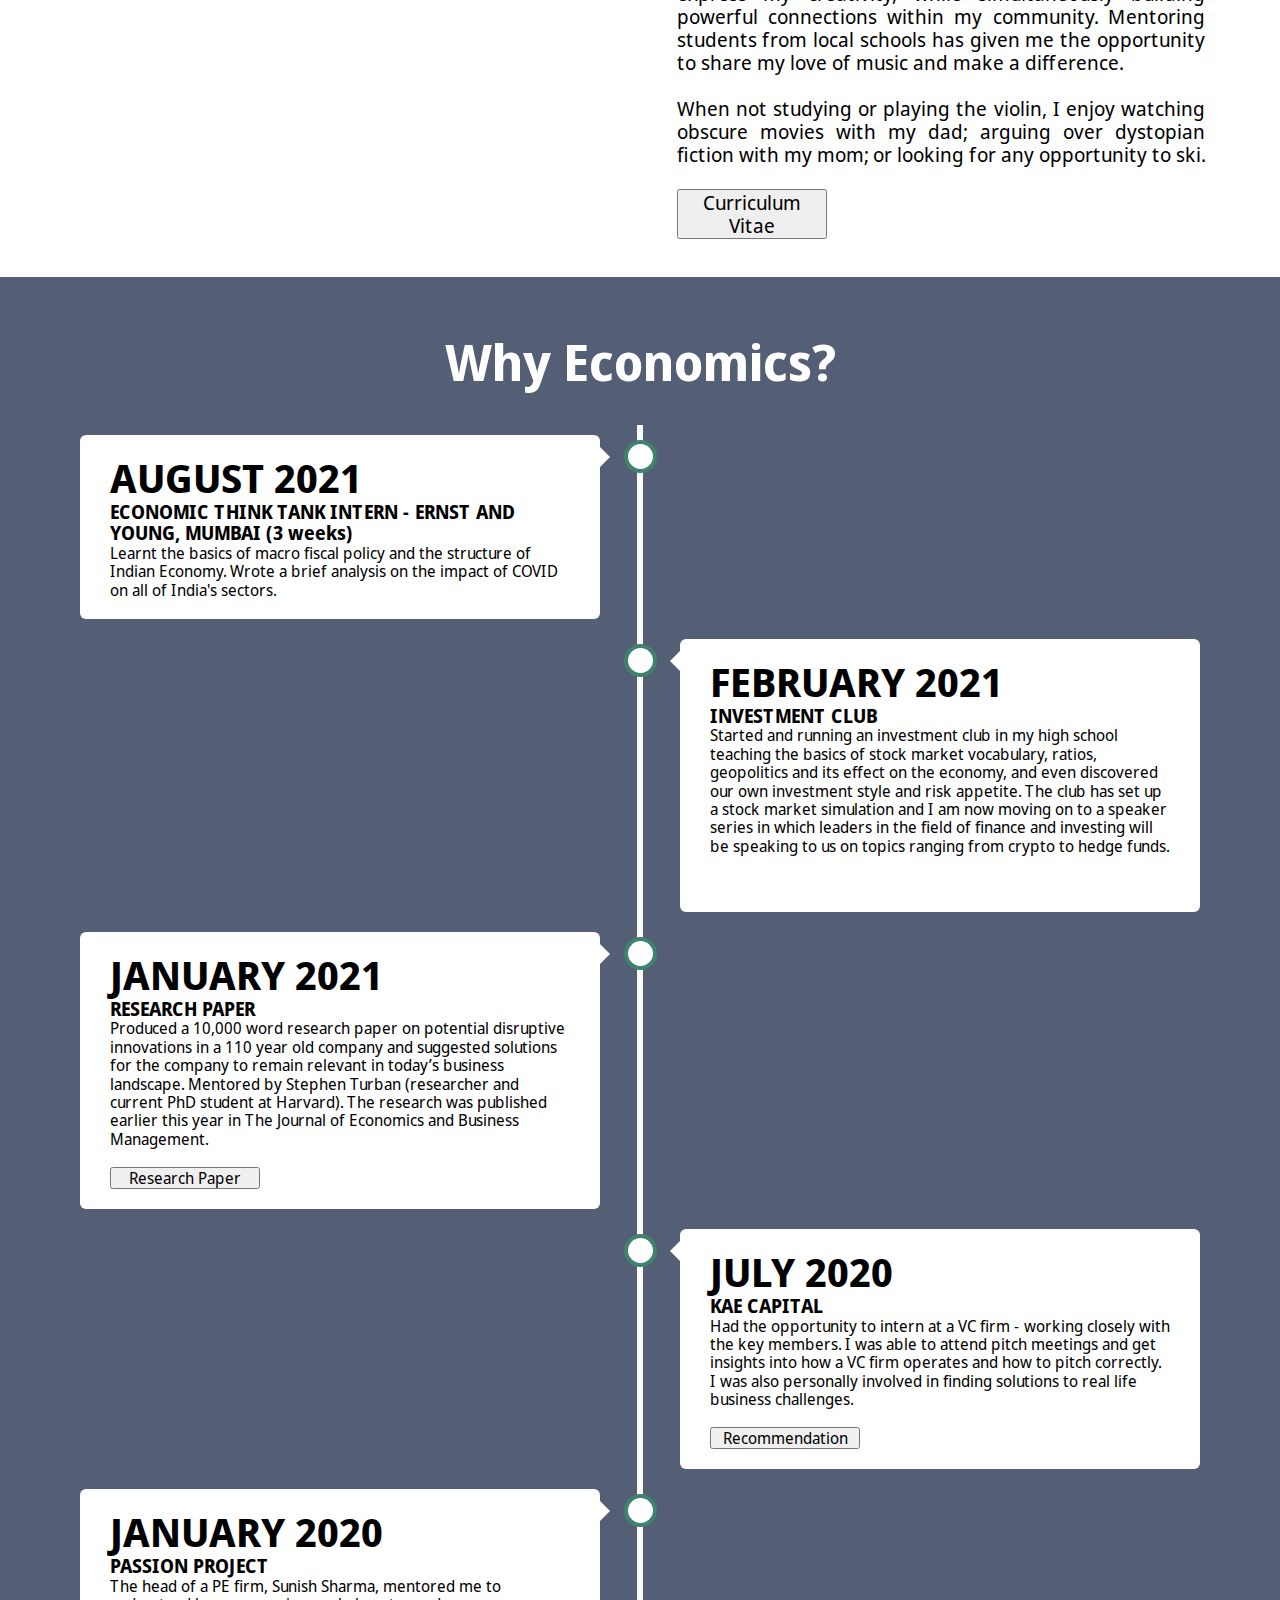
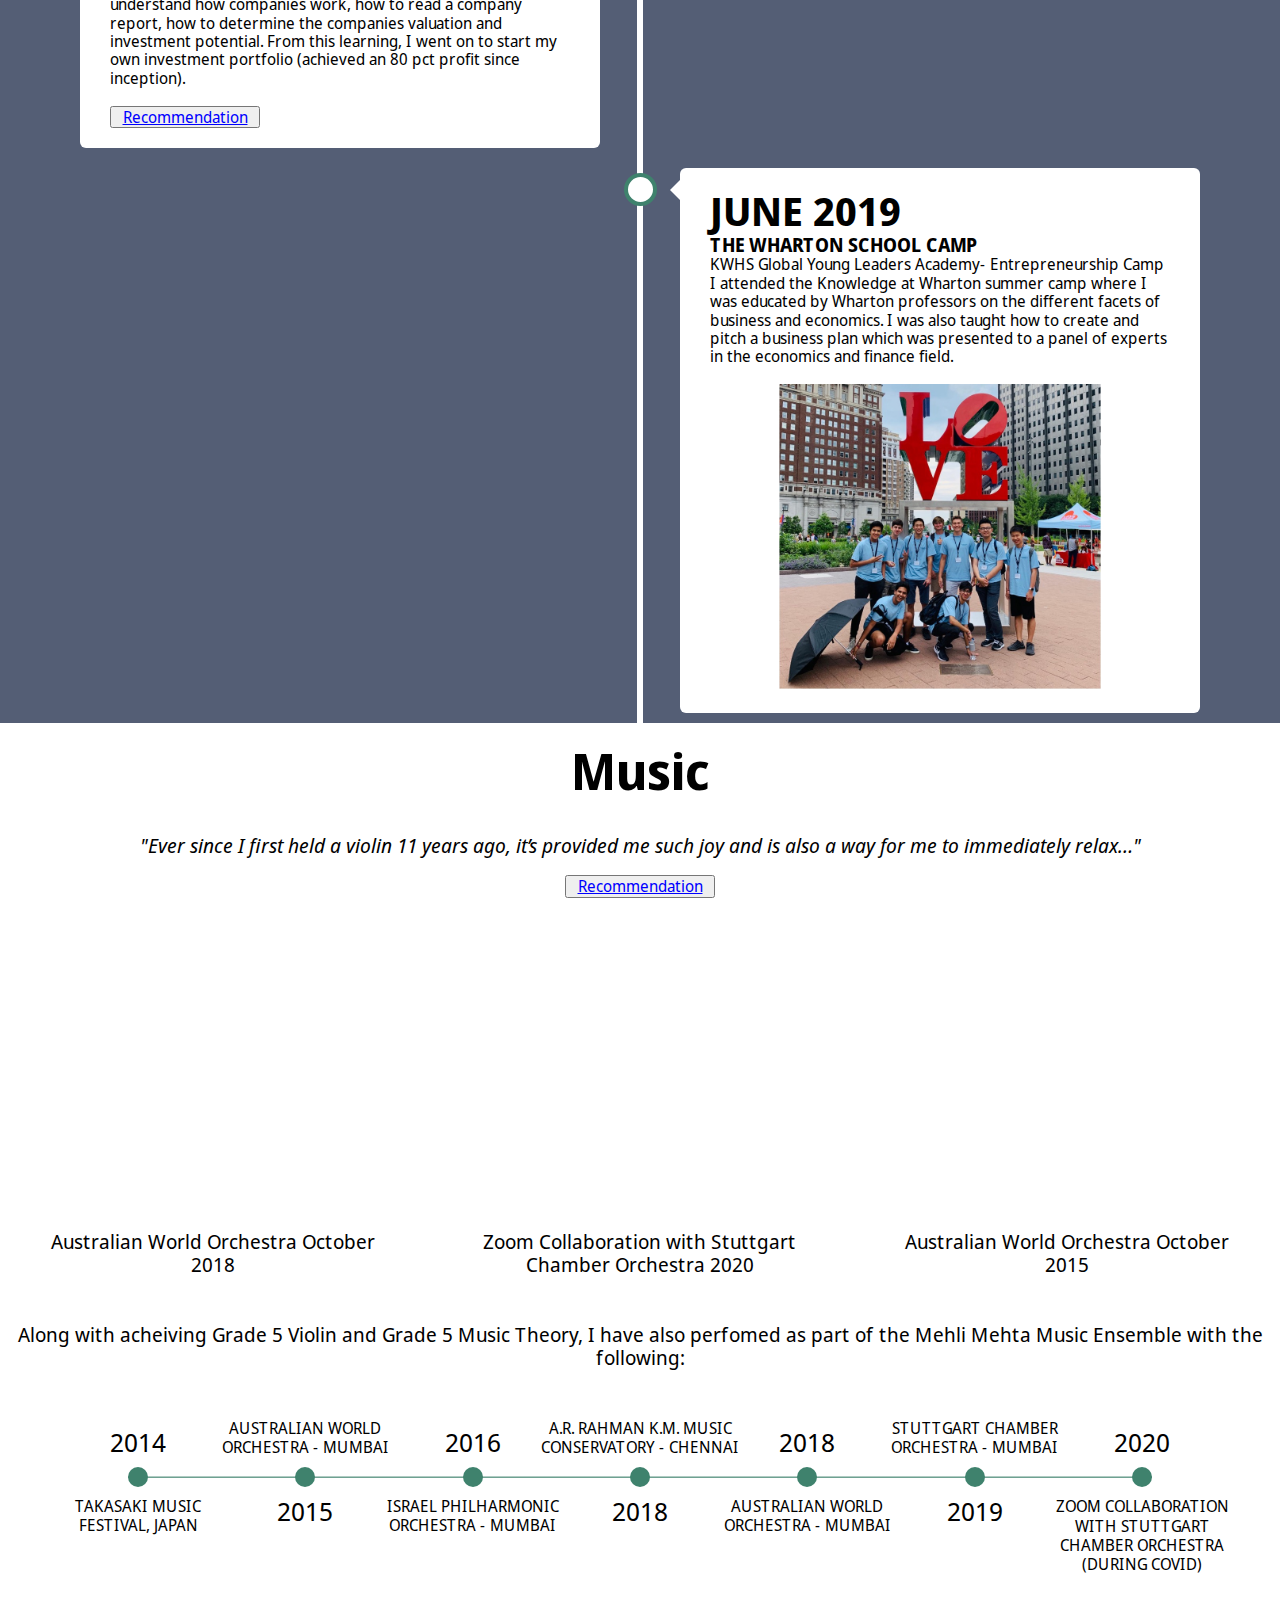
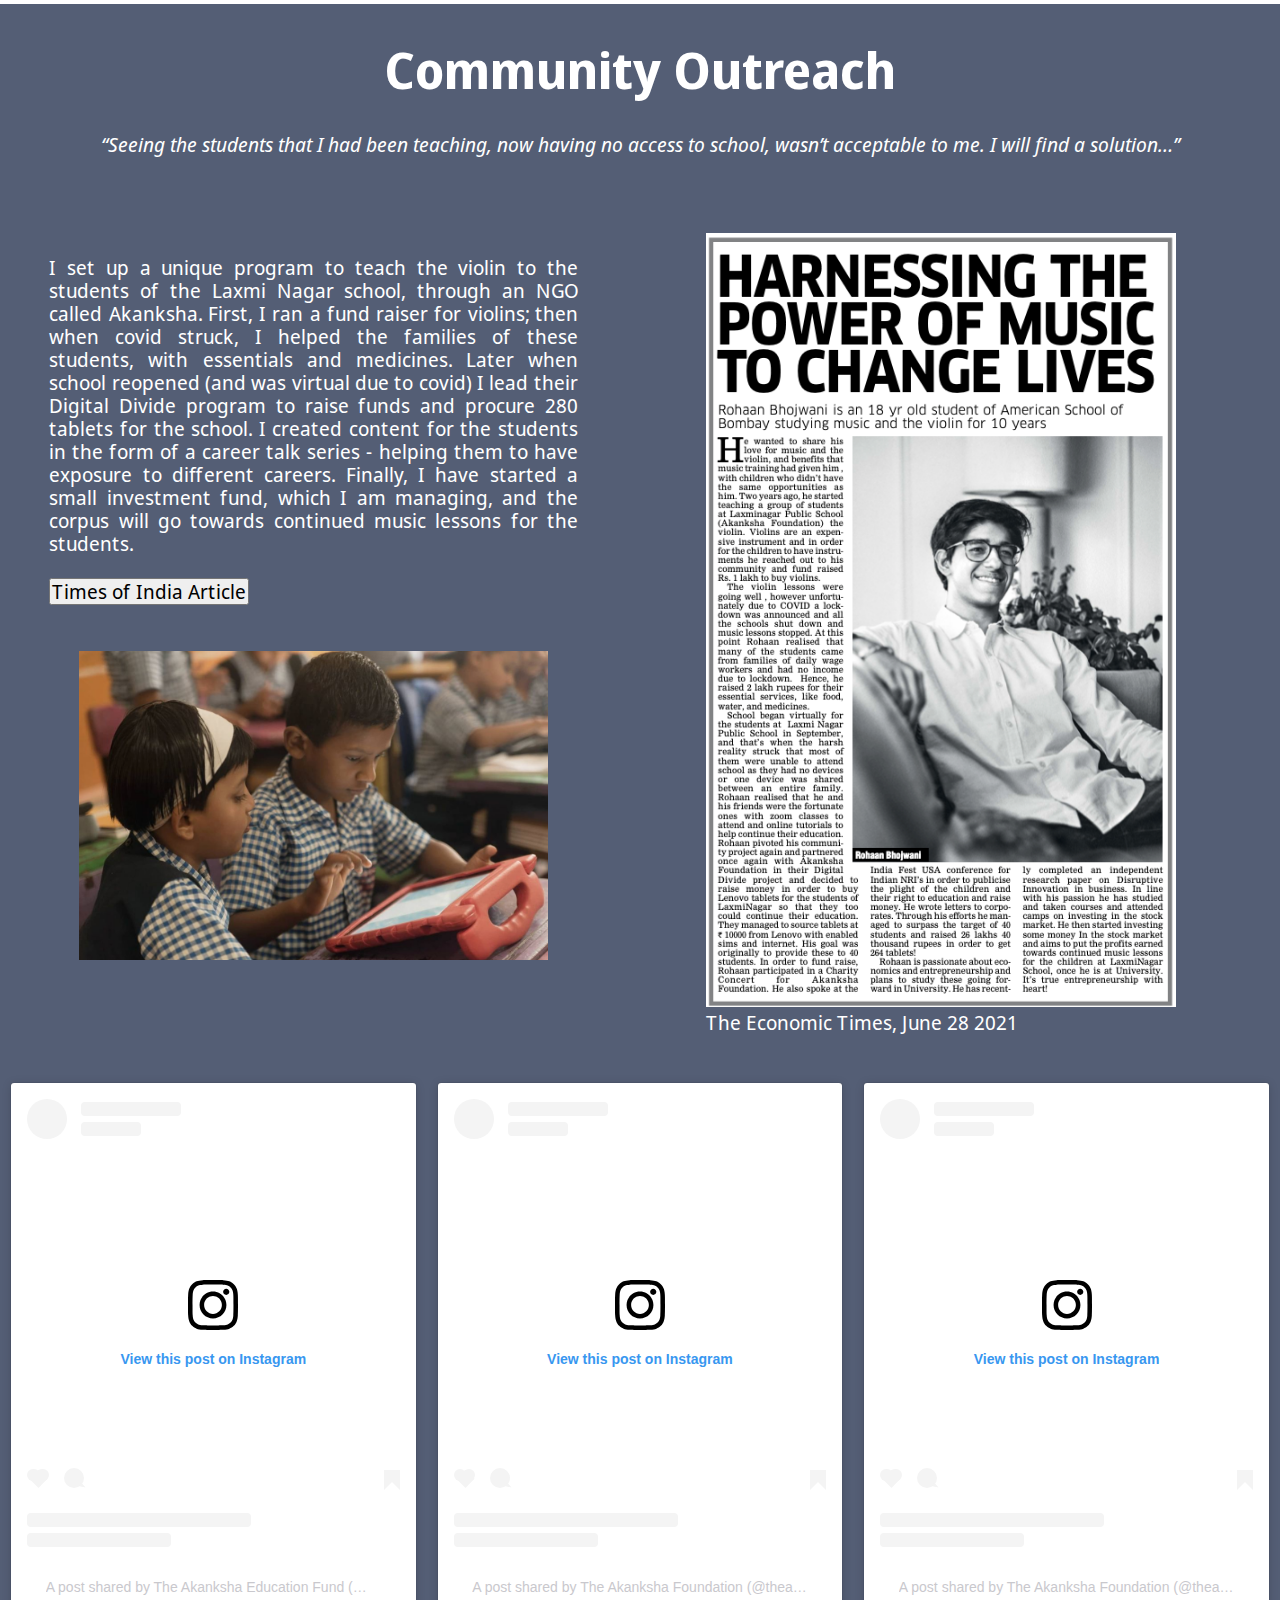
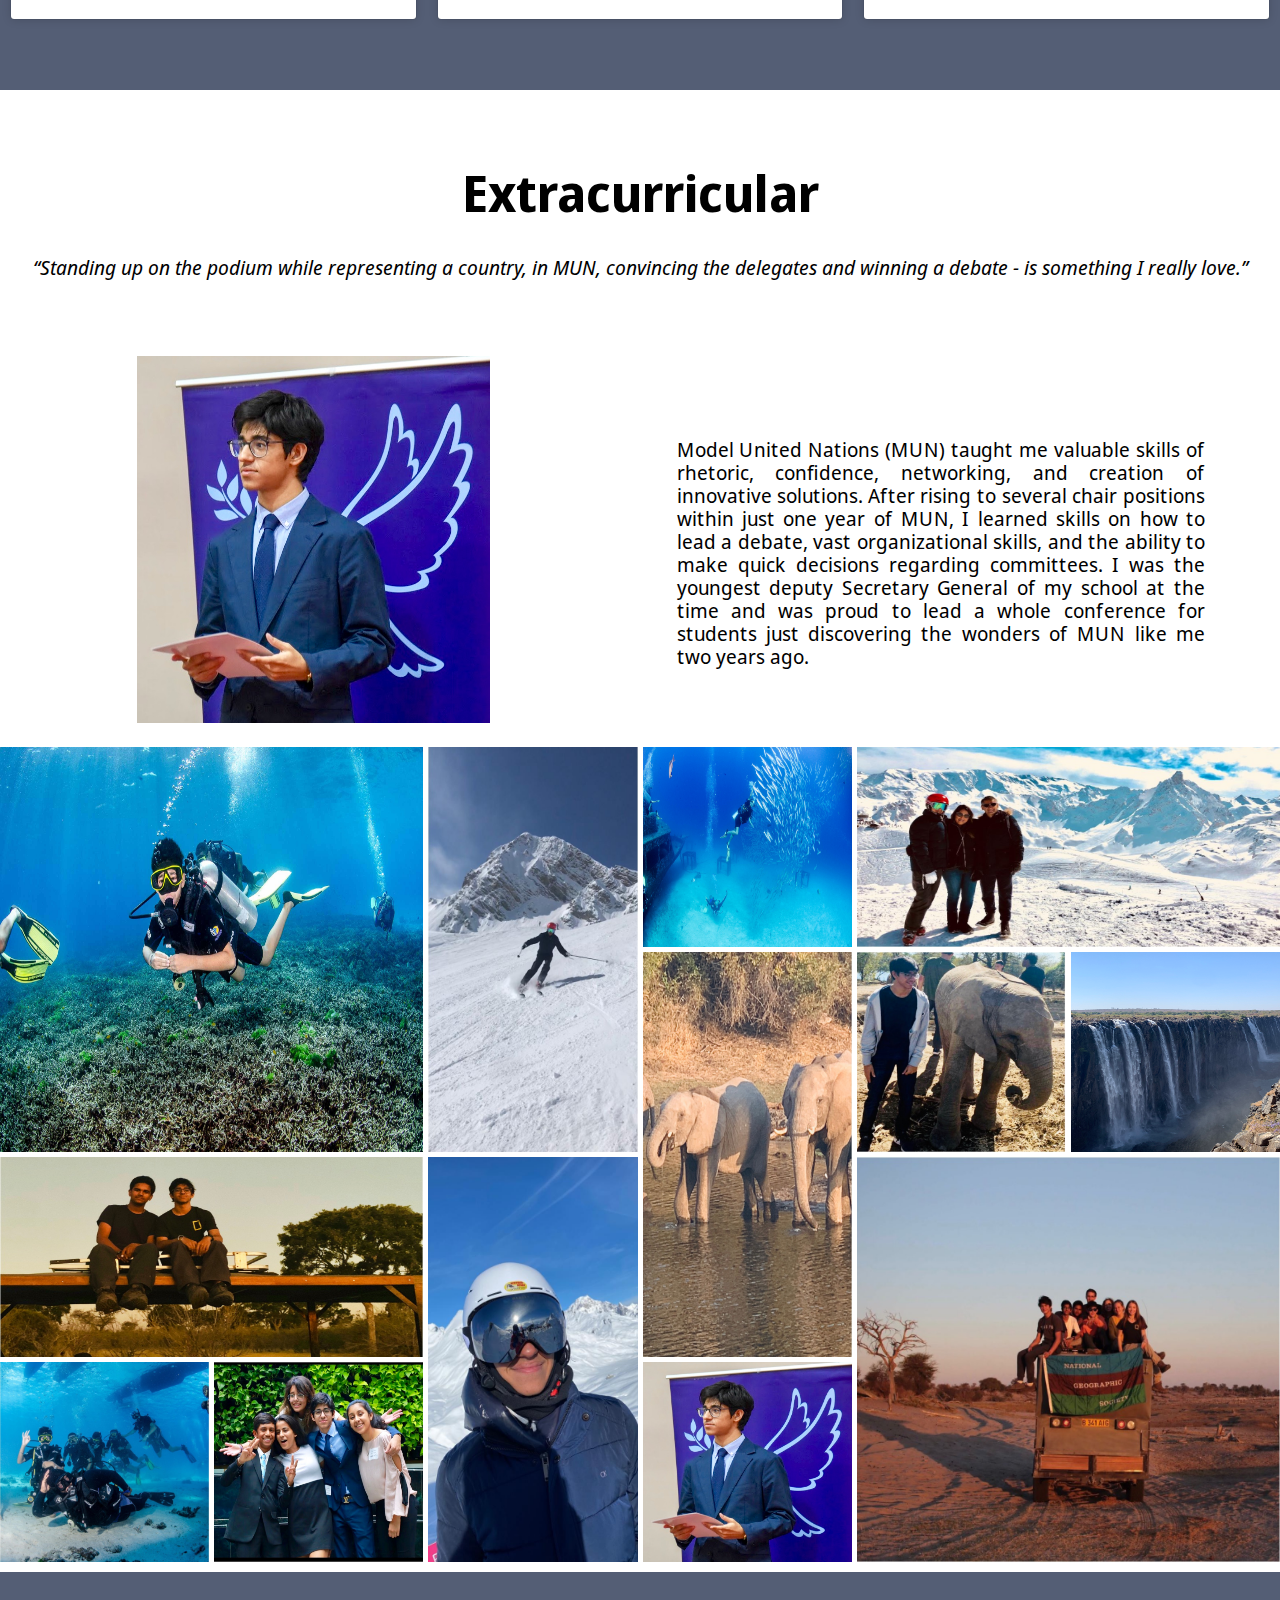
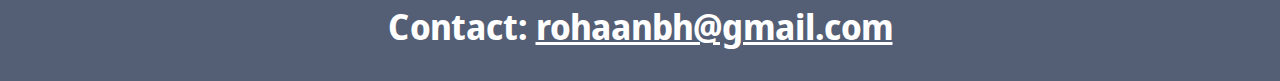
==== commit 6da3db97: "making edits" ====
--- a/index.html
+++ b/index.html
@@ -347,7 +347,7 @@
         <br>
         <div class="row">
           <div class="column" style="text-align: center">
-            <iframe style=" height:300px; max-width:100%" src="https://www.youtube.com/embed/4LbAhaCo-zs?start=2840&end=3088" frameborder="0" allow="accelerometer; autoplay; encrypted-media; gyroscope; picture-in-picture" allowfullscreen></iframe>
+            <iframe style=" height:300px; max-width:100%" src="https://www.youtube.com/embed/4LbAhaCo-zs?start=2840" frameborder="0" allow="accelerometer; autoplay; encrypted-media; gyroscope; picture-in-picture" allowfullscreen></iframe>
               <br>
               <p>Australian World Orchestra October 2018</p>
           </div>
@@ -594,7 +594,7 @@
         
     <div class = "odd" id="contact" style="text-align: center; font-size: 30px; margin-top: 10px; margin-bottom: 10px;">
         <br>
-        <h3> Contact: <a href="mailto:rohaanbh@gmail.com"> rohaanbh@gmail.com </a> </h3>
+        <h3> Contact: <a style="color:white" href="mailto:rohaanbh@gmail.com"> rohaanbh@gmail.com </a> </h3>
         <br>
 
     </div>
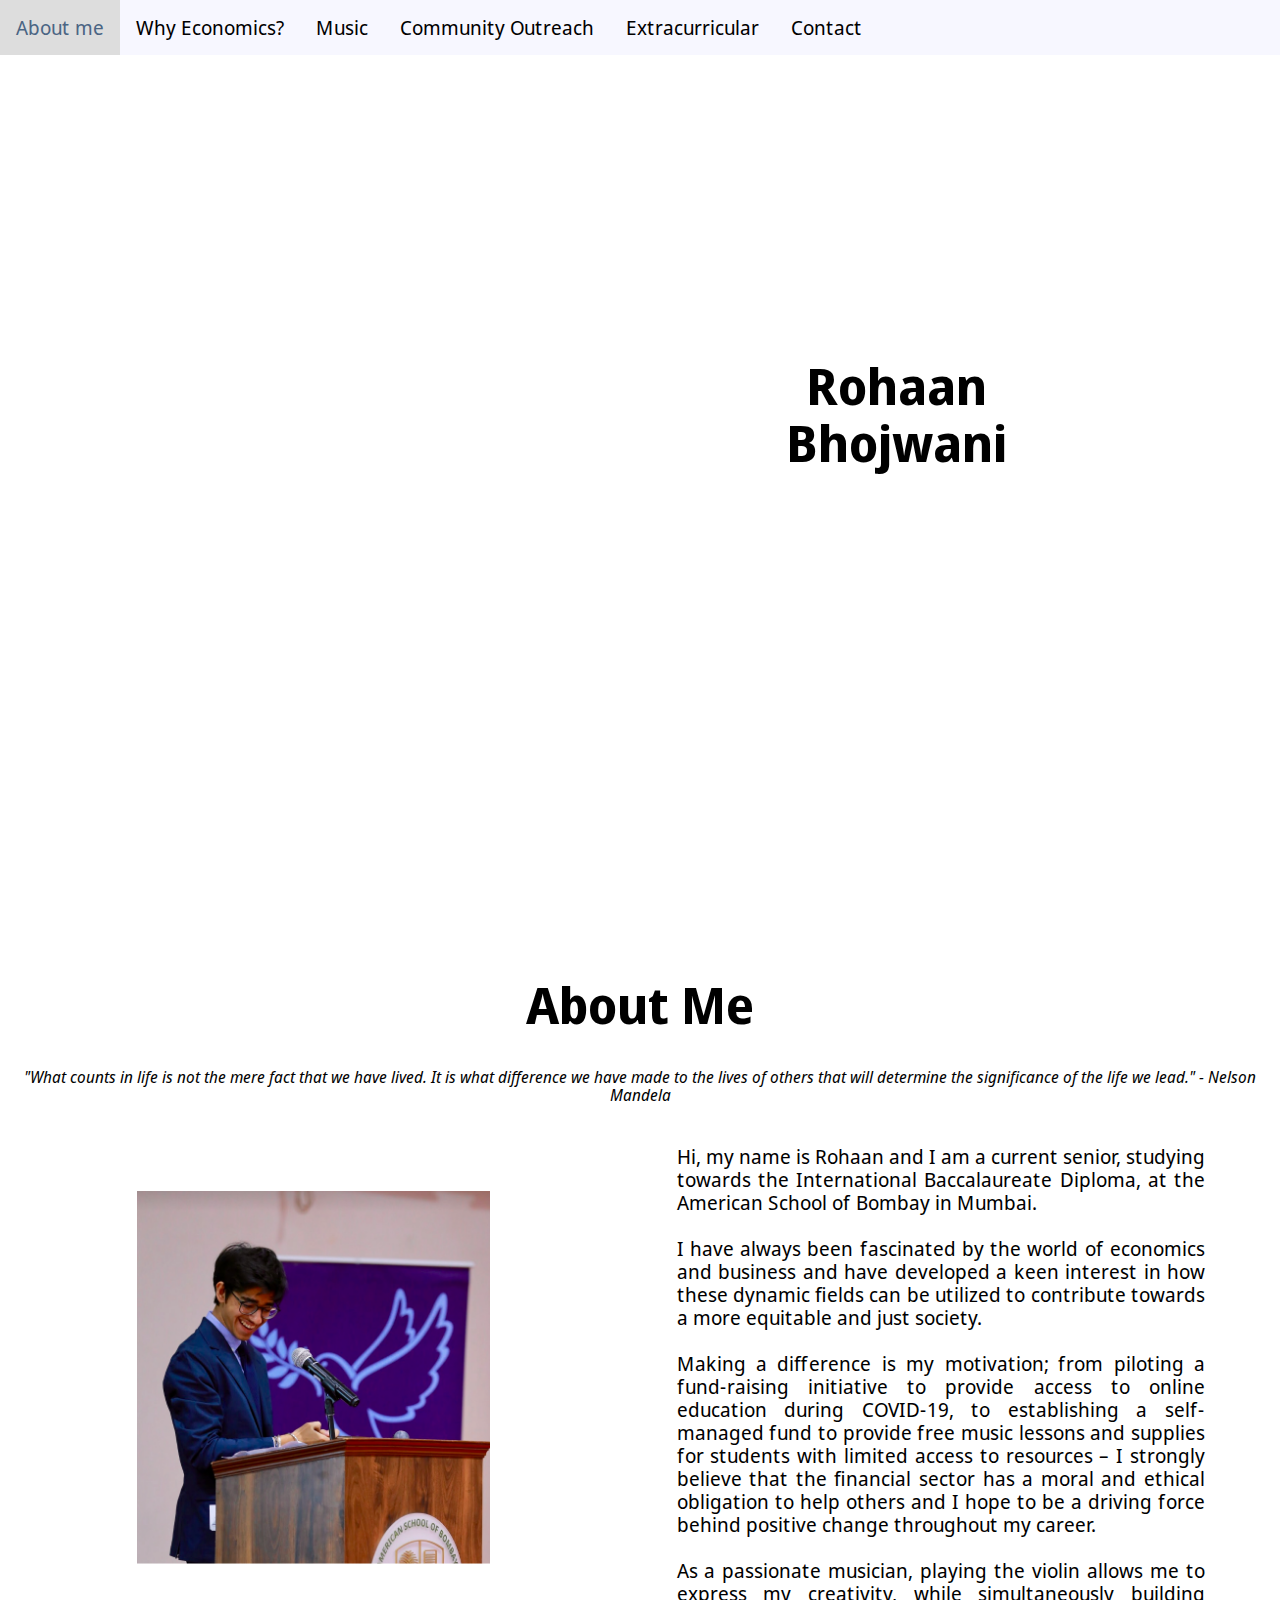
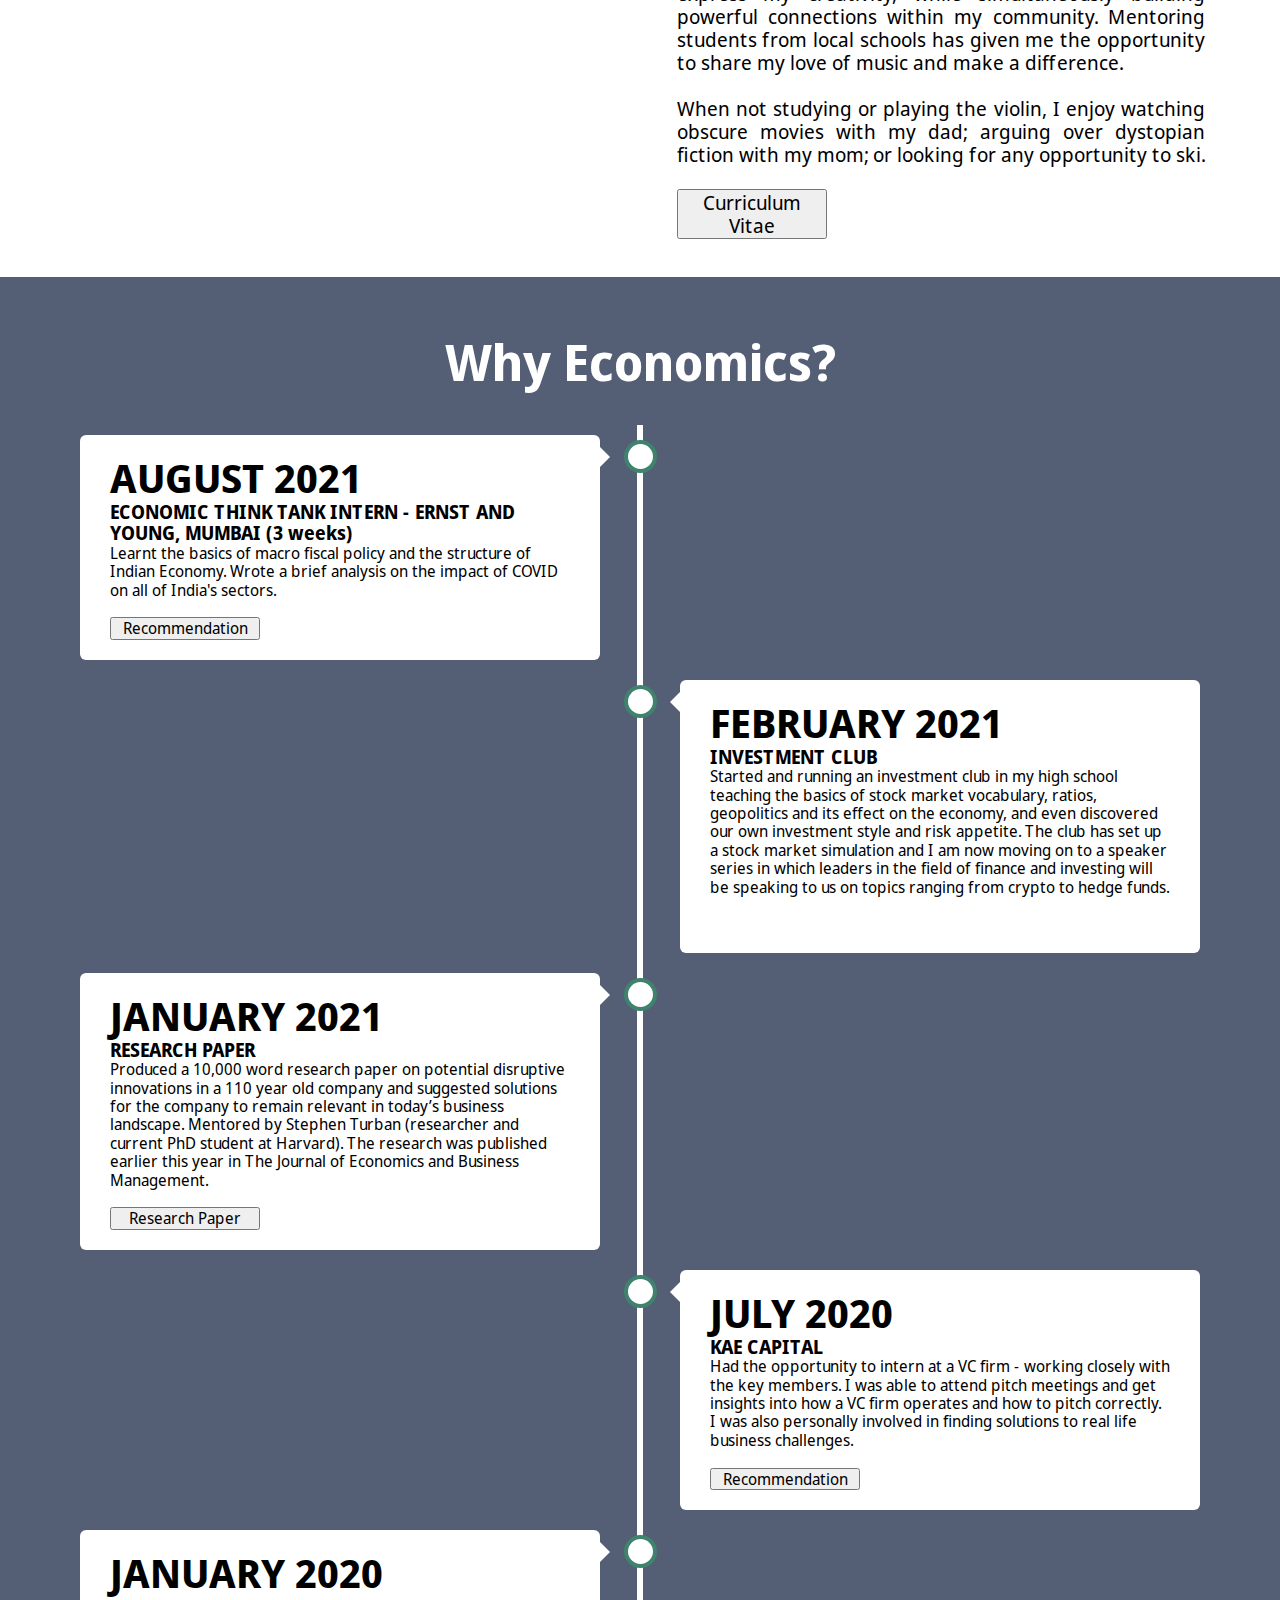
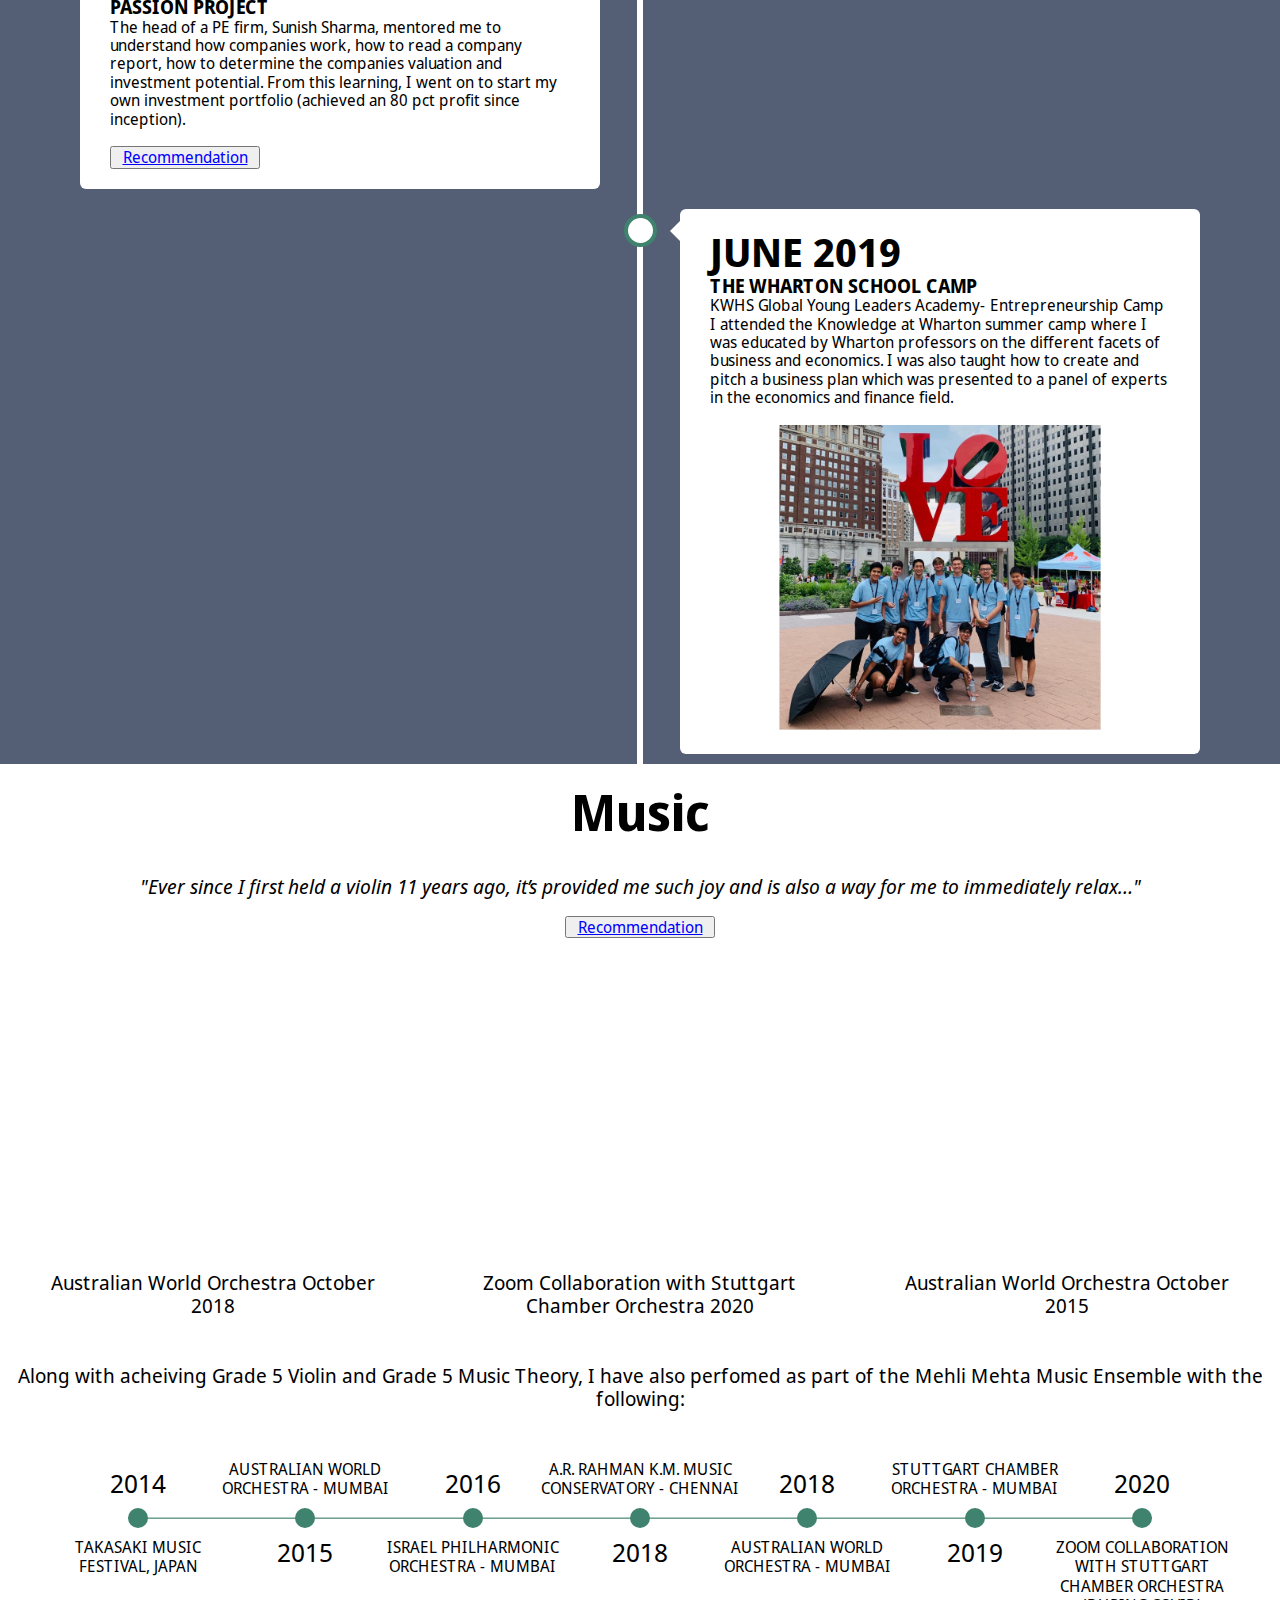
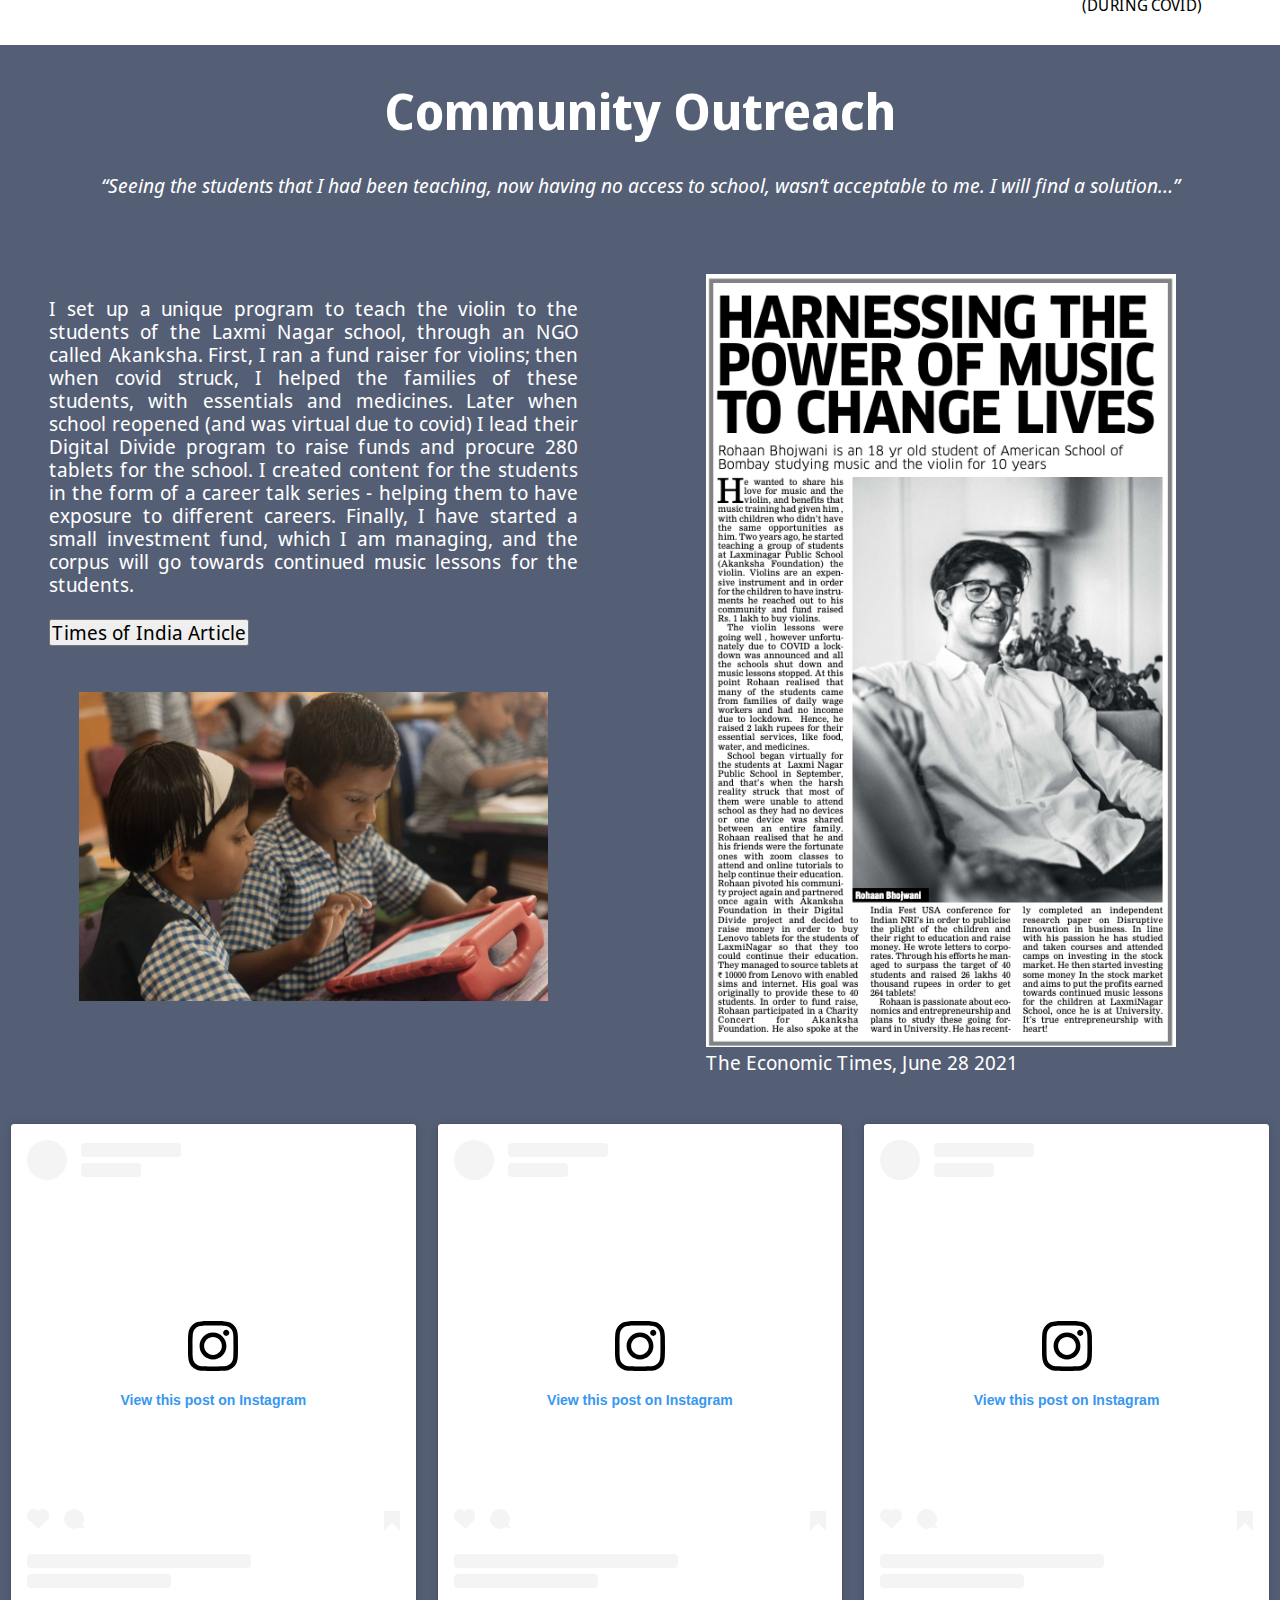
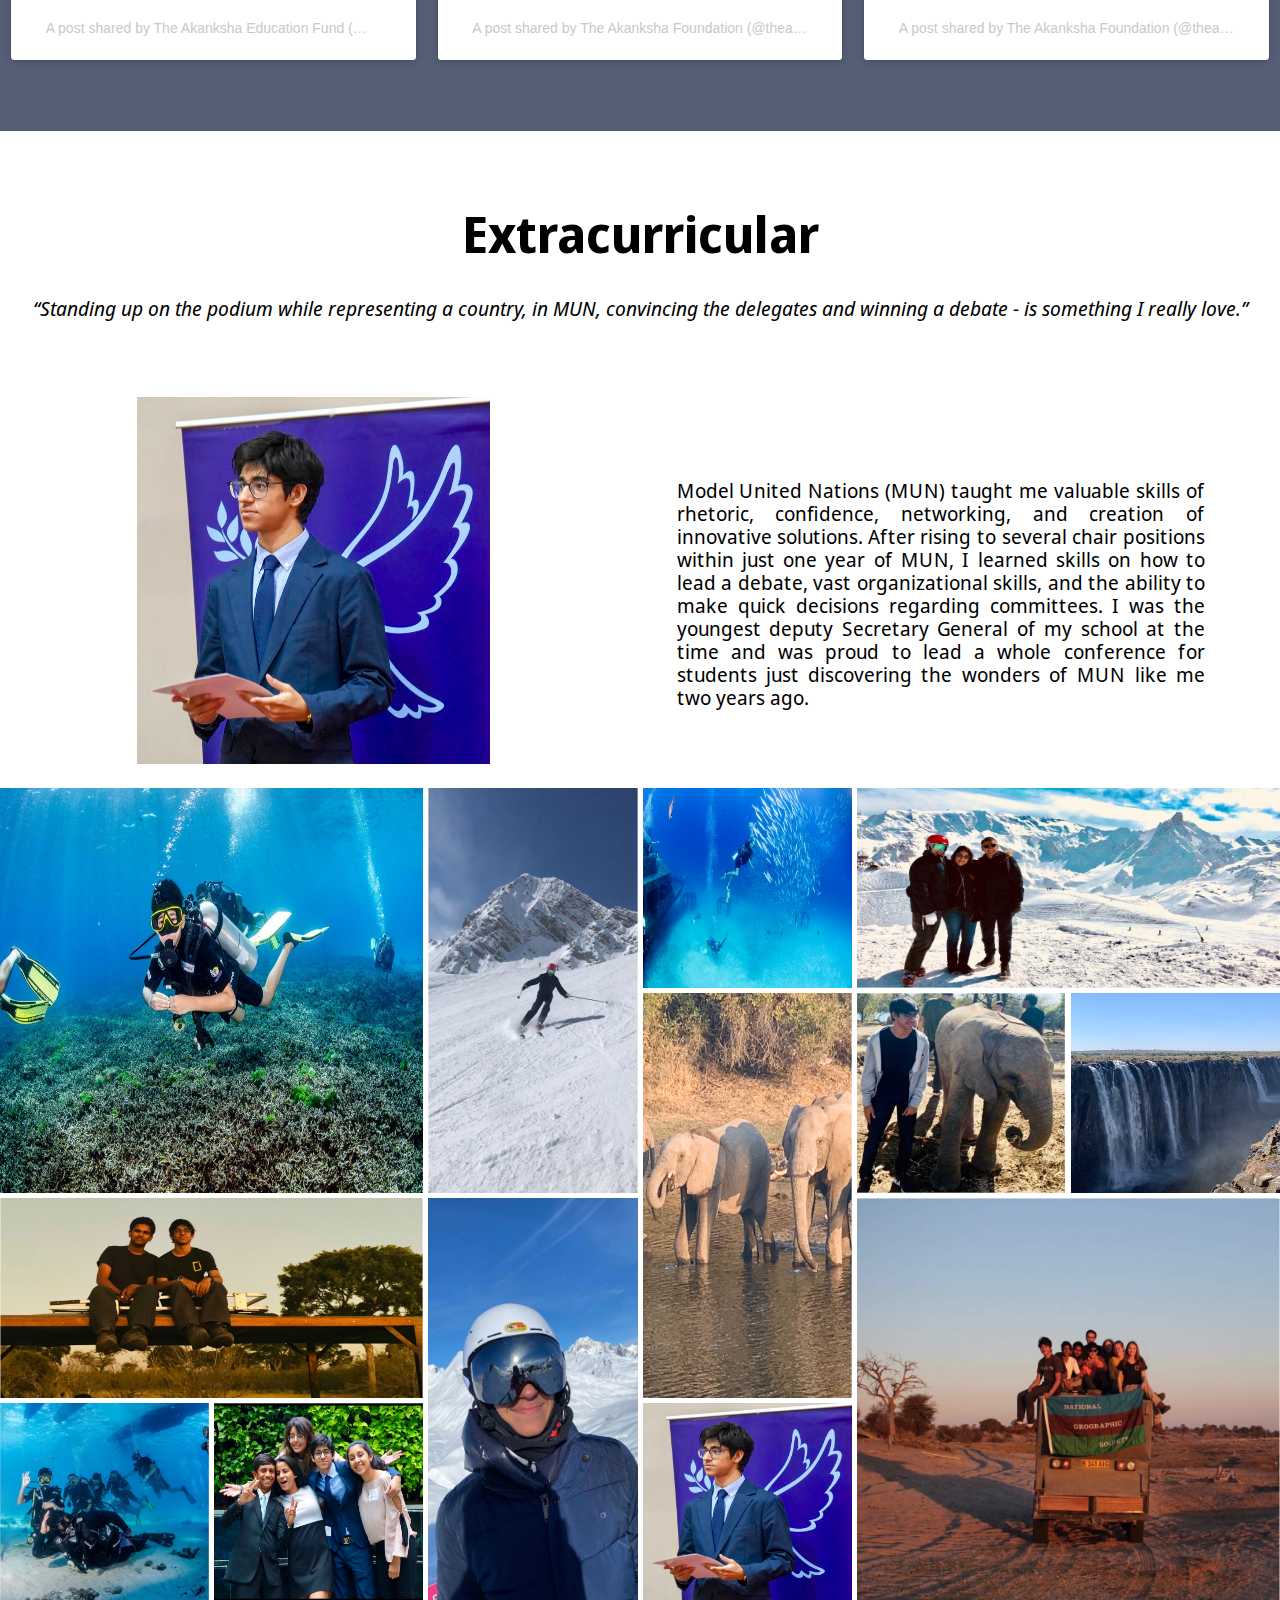
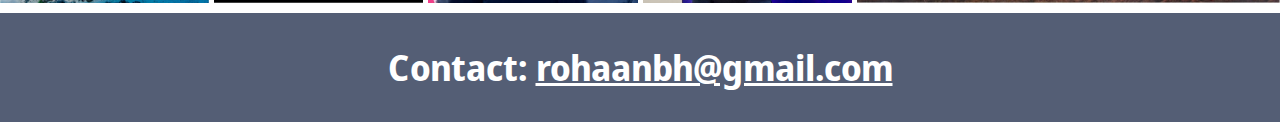
==== commit 25392a95: "making edits" ====
--- a/index.html
+++ b/index.html
@@ -155,7 +155,7 @@
             <br>
             <h1 style="margin-top: 20px; color:white">Why Economics?</h1>
         </div>
-        
+    
         
 <div class="timeline">
   <div class="timecontainer timeleft">
@@ -163,6 +163,30 @@
       <h2>AUGUST 2021</h2>
         <h3>ECONOMIC THINK TANK INTERN - ERNST AND YOUNG, MUMBAI (3 weeks)</h3>
       <p>Learnt the basics of macro fiscal policy and the structure of Indian Economy. Wrote a brief analysis on the impact of COVID on all of India's sectors.</p>
+        
+        <br>
+        
+         
+      <div class="showNormal">
+              <button id="myBtn7" Style="margin-left: 0%; width:150px">Recommendation</button>
+                <div id="myModal7" class="modal">
+                    <div class="modal-content">
+                        <span class="close">&times;</span>
+                            <object style="width:100%; height:80%" data="eny.pdf" type="application/pdf">
+                                <iframe src="https://drive.google.com/file/d/1_wgBcRBPF83fkyv3gXAHmcmSVehw1M1Z/preview" width="640" height="480"></iframe>
+                            </object>
+                    </div>
+                </div>
+                
+            </div>
+           
+             <div class="showOnMobile"> 
+                <a href="https://drive.google.com/file/d/1_wgBcRBPF83fkyv3gXAHmcmSVehw1M1Z/view?usp=sharing" target="_blank" width="640" height="400"> Recommendation </a>
+               </div> 
+        
+                <div style="display:none;" class="link"> 
+                <a href="https://drive.google.com/file/d/1_wgBcRBPF83fkyv3gXAHmcmSVehw1M1Z/view?usp=sharing" target="_blank" width="640" height="400"> Recommendation </a>
+               </div> 
     </div>
   </div>
   <div class="timecontainer timeright">
@@ -675,6 +699,7 @@
                  link[3].style.display = "block"
                  link[4].style.display = "block"
                  link[5].style.display = "block"
+                 link[6].style.display = "block"
                  
                  
                  
@@ -683,7 +708,8 @@
                  norms[2].style.display = "none"
                  norms[3].style.display = "none"
                  norms[4].style.display = "none"
-                 norms[6].style.display = "none"
+                 norms[5].style.display = "none"
+                 norms[7].style.display = "none"
            }
           }
     }
@@ -715,6 +741,35 @@
           }
         }
         
+        
+                                        // Get the modal
+        var modal7 = document.getElementById("myModal7");
+
+        // Get the button that opens the modal
+        var btn7 = document.getElementById("myBtn7");
+    
+        // Get the <span> element that closes the modal
+        var span7 = document.getElementsByClassName("close")[1];
+
+        // When the user clicks the button, open the modal 
+        btn7.onclick = function() {
+          modal7.style.display = "block";
+        }
+        
+        // When the user clicks on <span> (x), close the modal
+        span7.onclick = function() {
+          modal7.style.display = "none";
+        }
+
+        // When the user clicks anywhere outside of the modal, close it
+        window.onclick = function(event) {
+          if (event.target == modal7) {
+            modal7.style.display = "none";
+          }
+        }
+        
+        
+        
         // Get the modal
         var modal2 = document.getElementById("myModal2");
 
@@ -722,7 +777,7 @@
         var btn2 = document.getElementById("myBtn2");
     
         // Get the <span> element that closes the modal
-        var span2 = document.getElementsByClassName("close")[1];
+        var span2 = document.getElementsByClassName("close")[2];
 
         // When the user clicks the button, open the modal 
         btn2.onclick = function() {
@@ -750,7 +805,7 @@
         var btn3 = document.getElementById("myBtn3");
     
         // Get the <span> element that closes the modal
-        var span3 = document.getElementsByClassName("close")[2];
+        var span3 = document.getElementsByClassName("close")[3];
 
         // When the user clicks the button, open the modal 
         btn3.onclick = function() {
@@ -777,7 +832,7 @@
         var btn5 = document.getElementById("myBtn5");
     
         // Get the <span> element that closes the modal
-        var span5 = document.getElementsByClassName("close")[3];
+        var span5 = document.getElementsByClassName("close")[4];
 
         // When the user clicks the button, open the modal 
         btn5.onclick = function() {
@@ -806,7 +861,7 @@
         var btn4 = document.getElementById("myBtn4");
     
         // Get the <span> element that closes the modal
-        var span4 = document.getElementsByClassName("close")[4];
+        var span4 = document.getElementsByClassName("close")[5];
 
         // When the user clicks the button, open the modal 
         btn4.onclick = function() {
@@ -833,7 +888,7 @@
         var btn6 = document.getElementById("myBtn6");
     
         // Get the <span> element that closes the modal
-        var span6 = document.getElementsByClassName("close")[5];
+        var span6 = document.getElementsByClassName("close")[6];
 
         // When the user clicks the button, open the modal 
         btn6.onclick = function() {
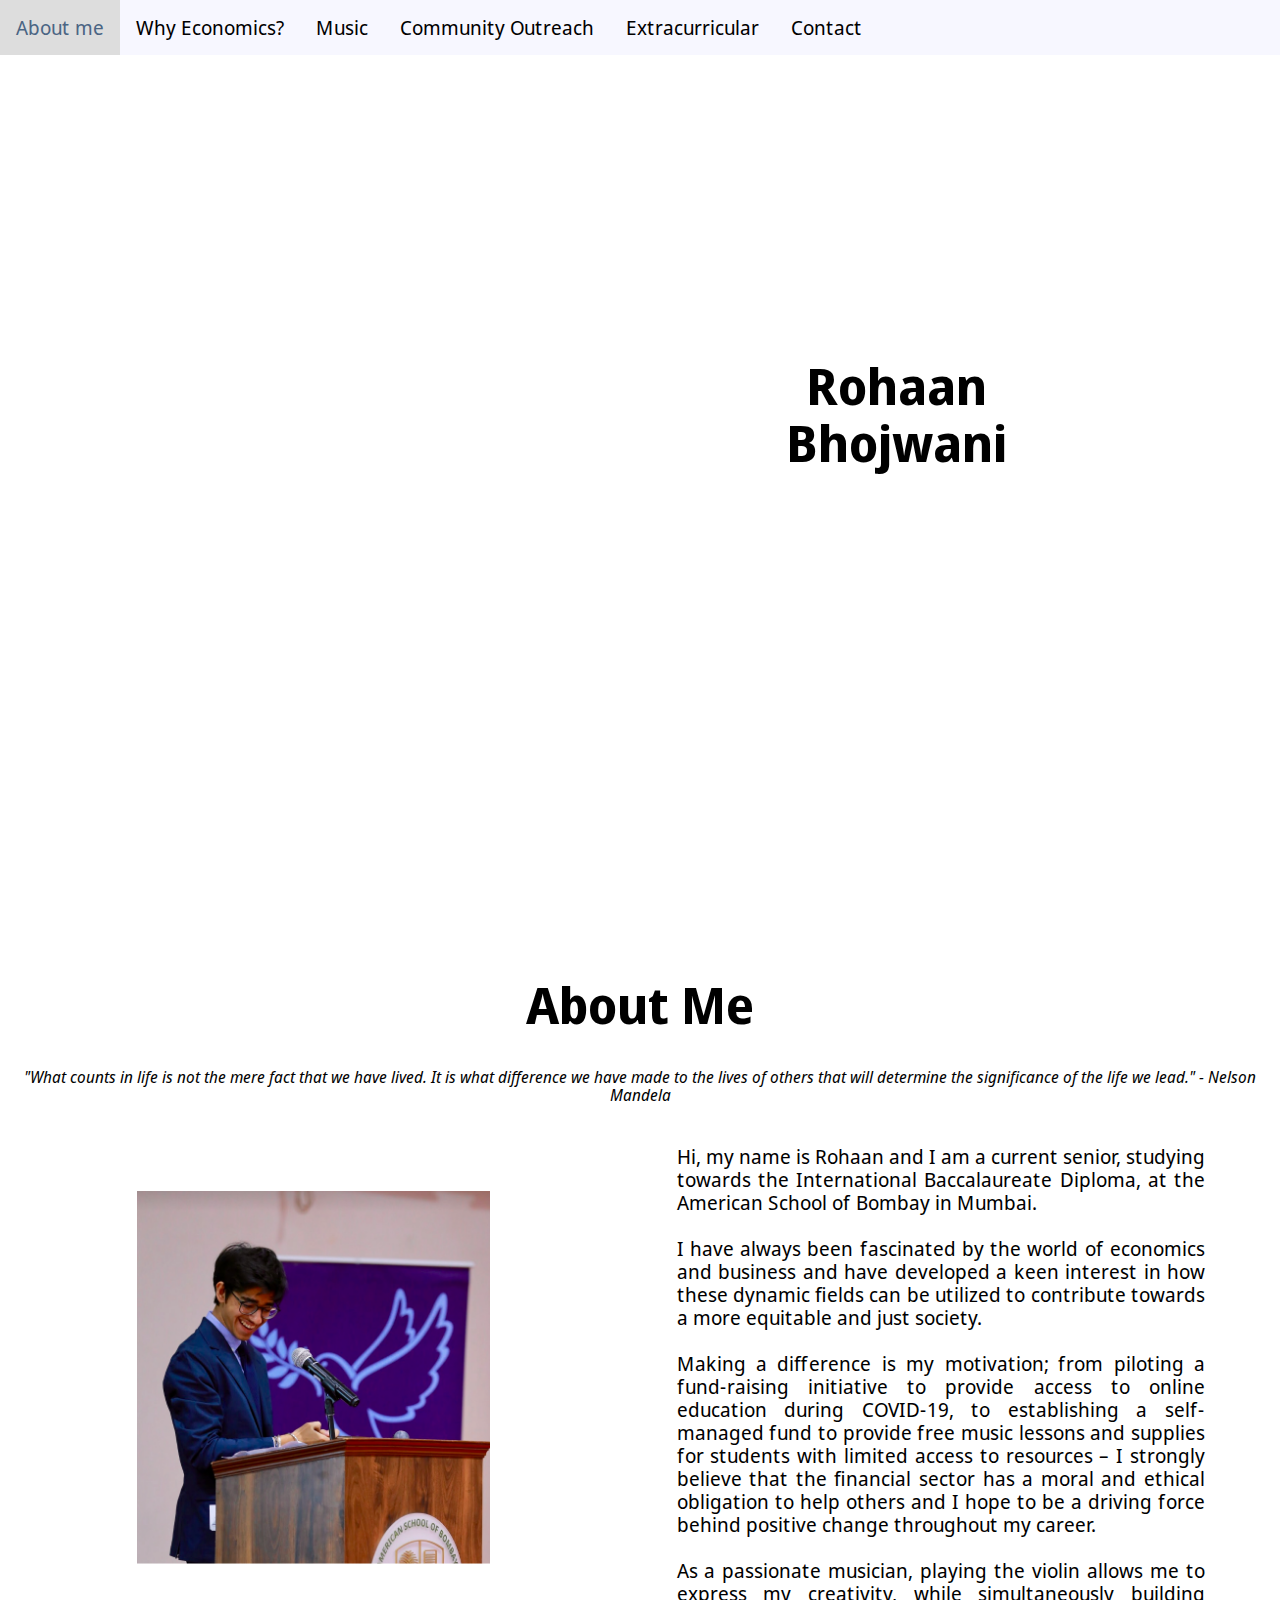
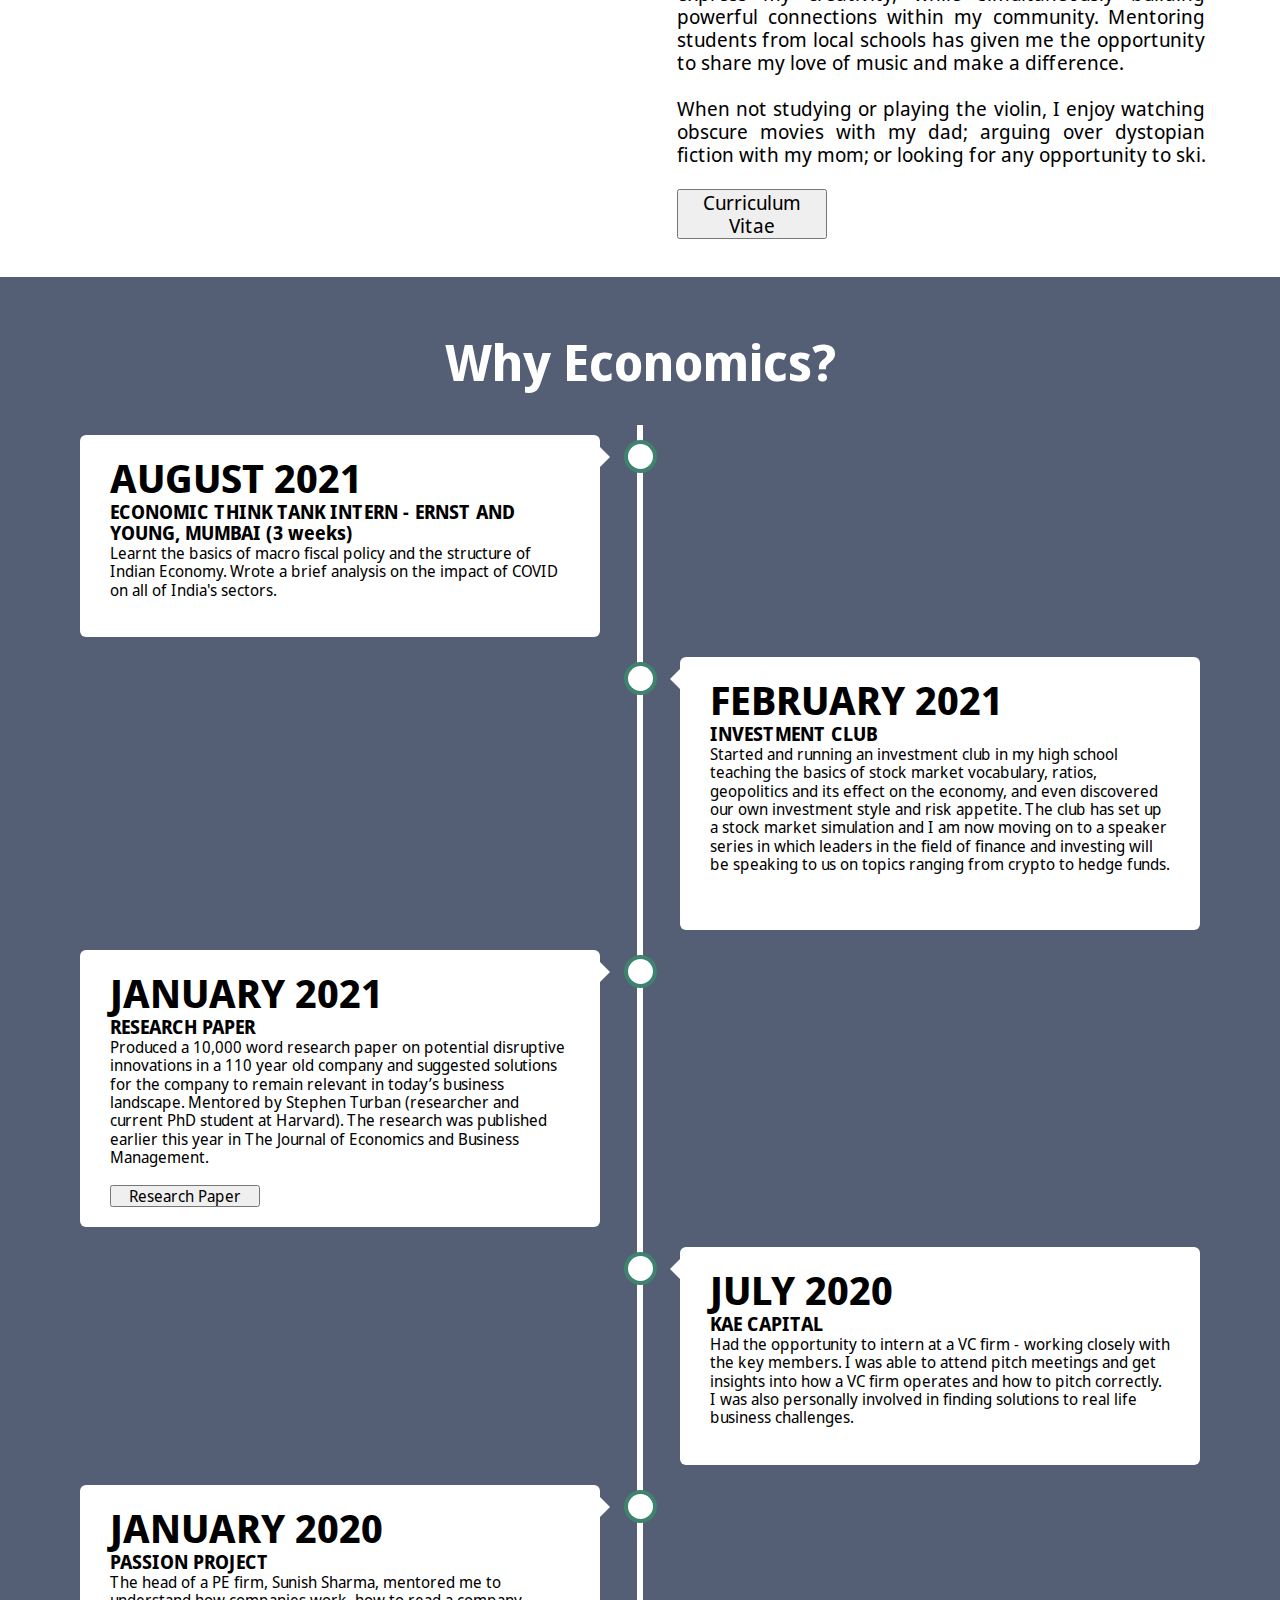
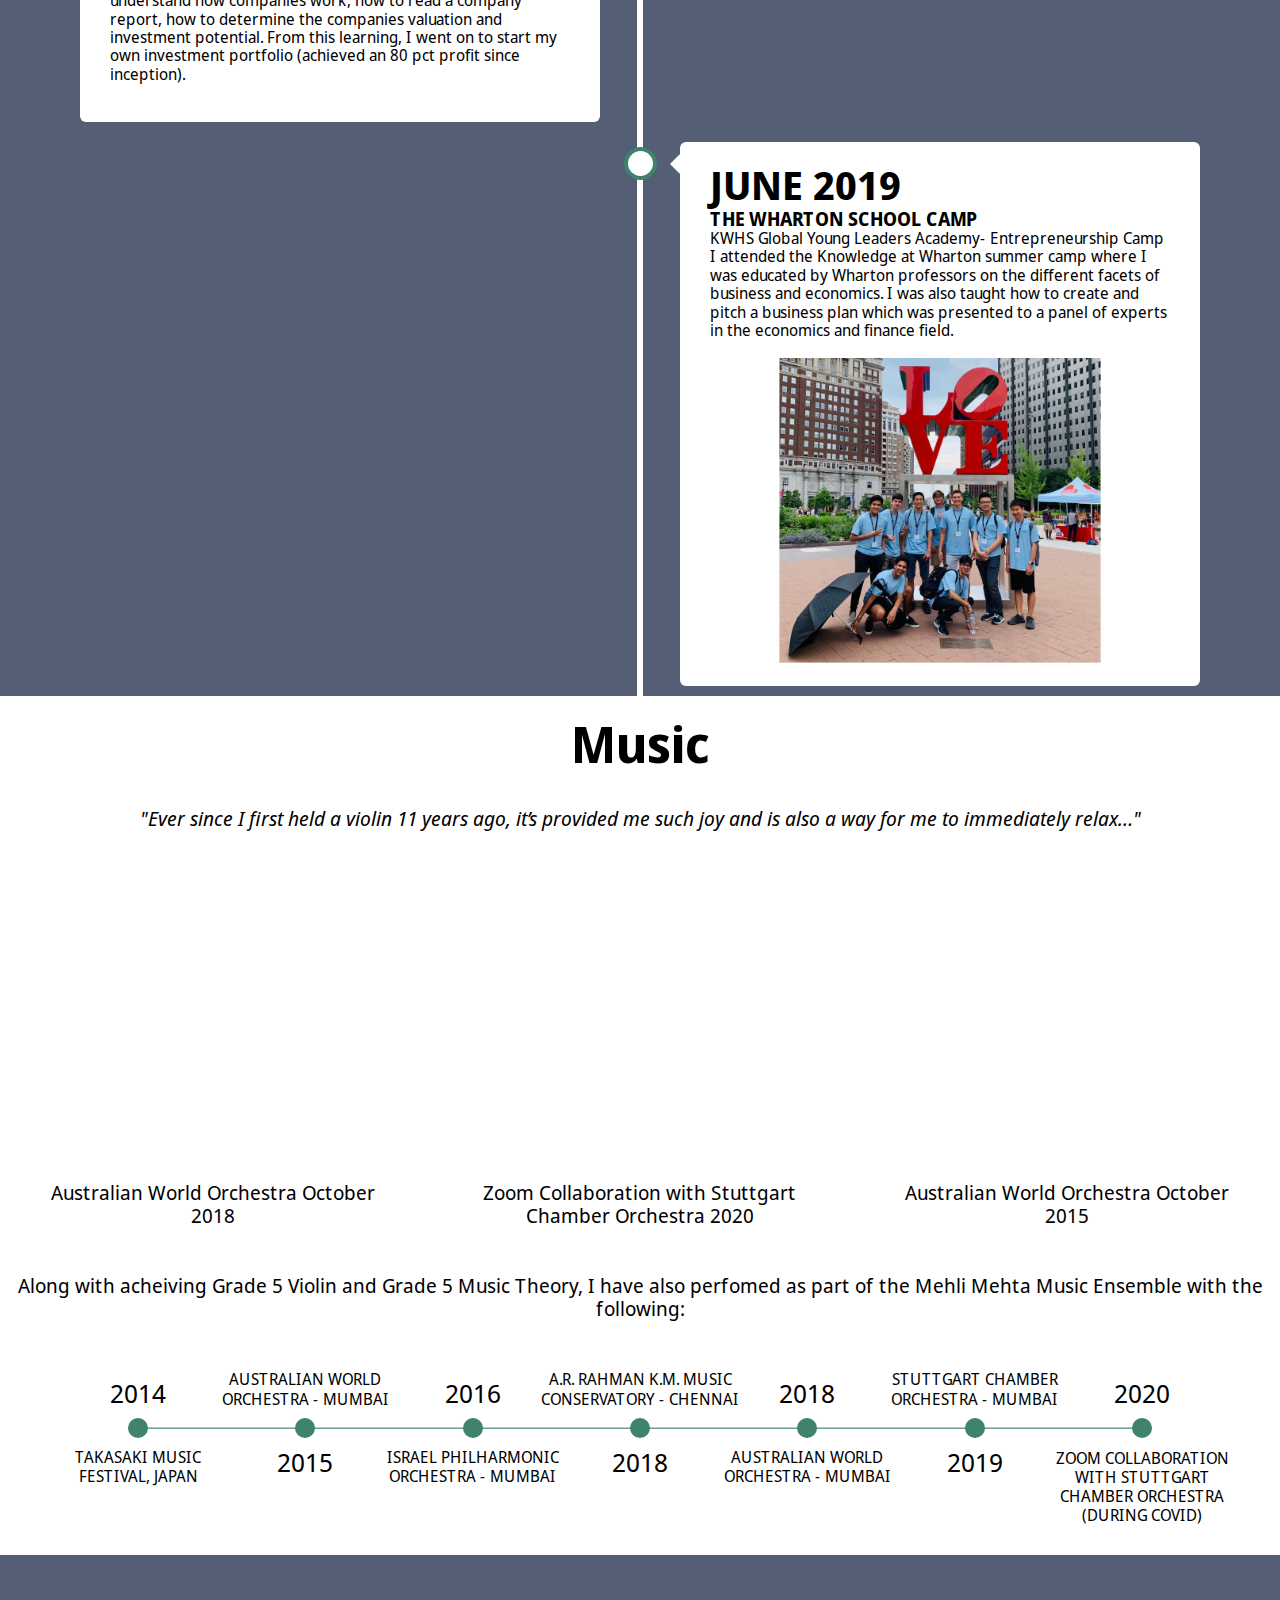
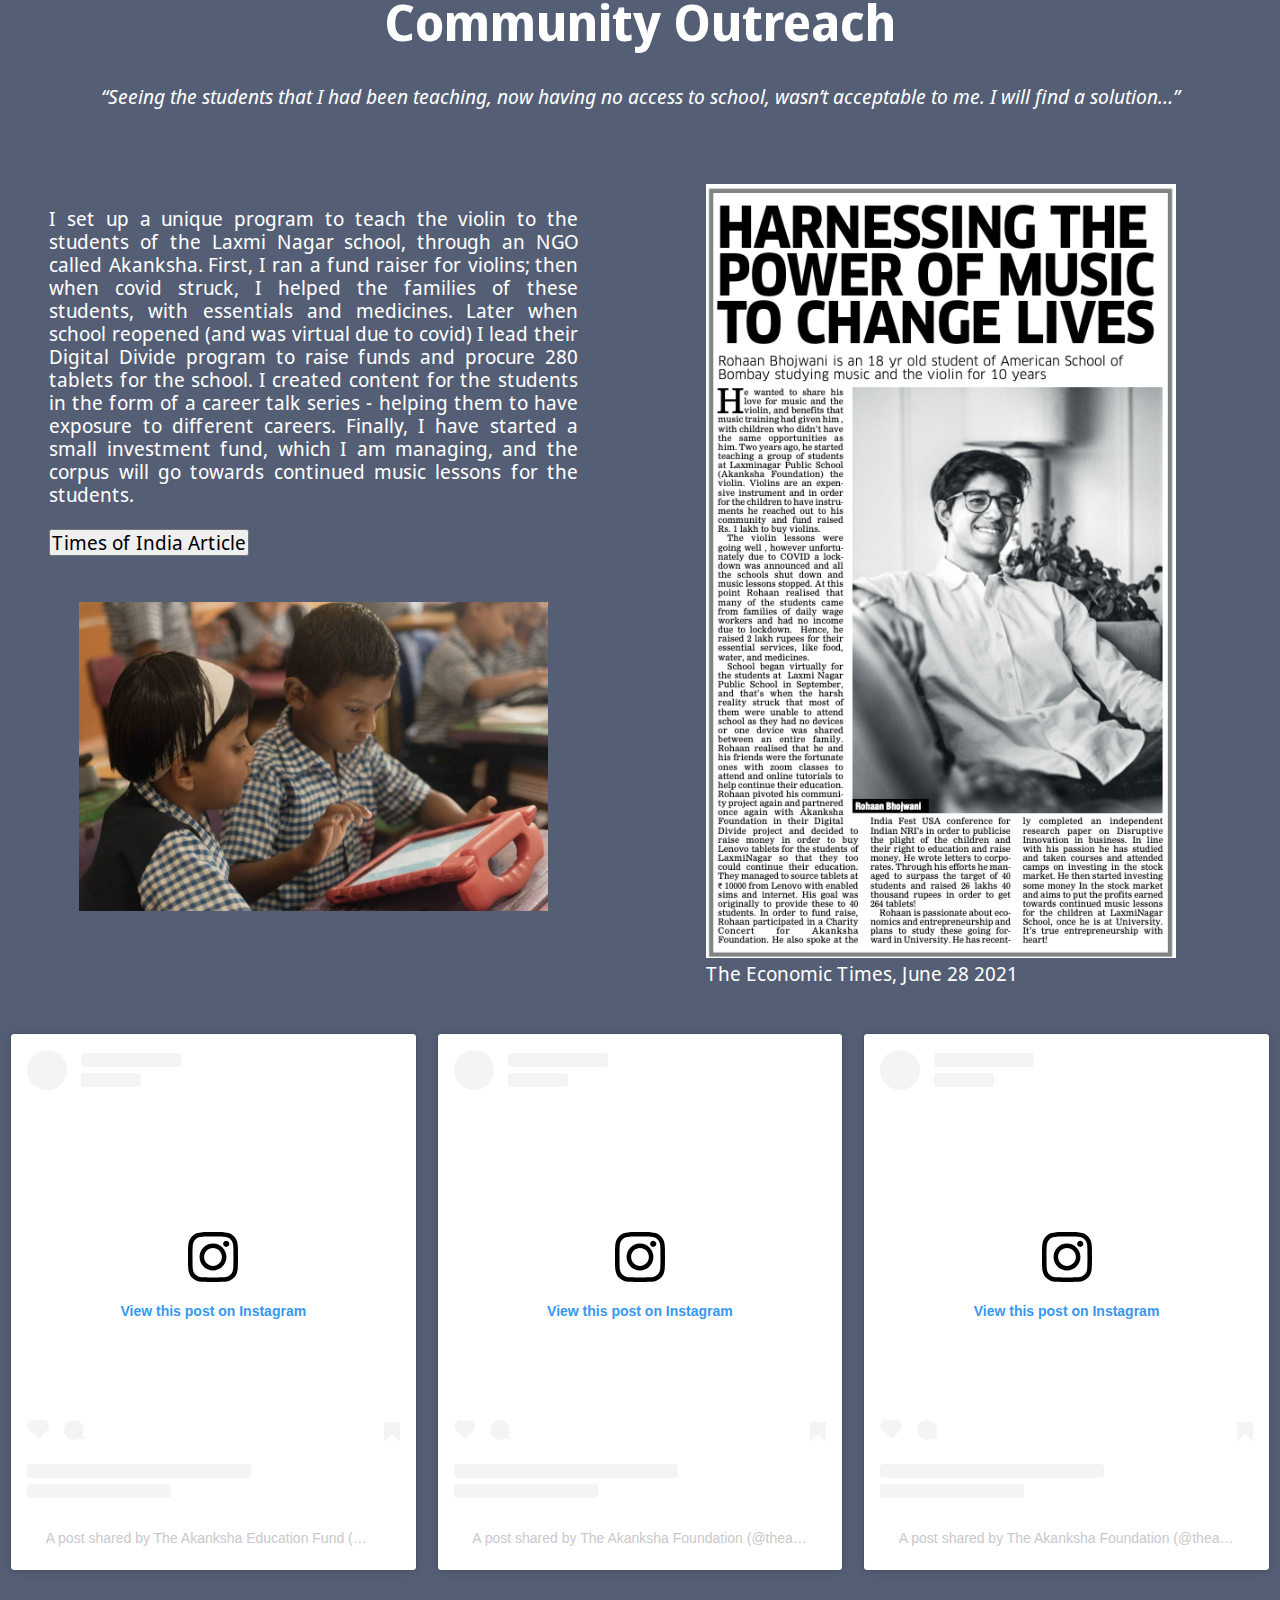
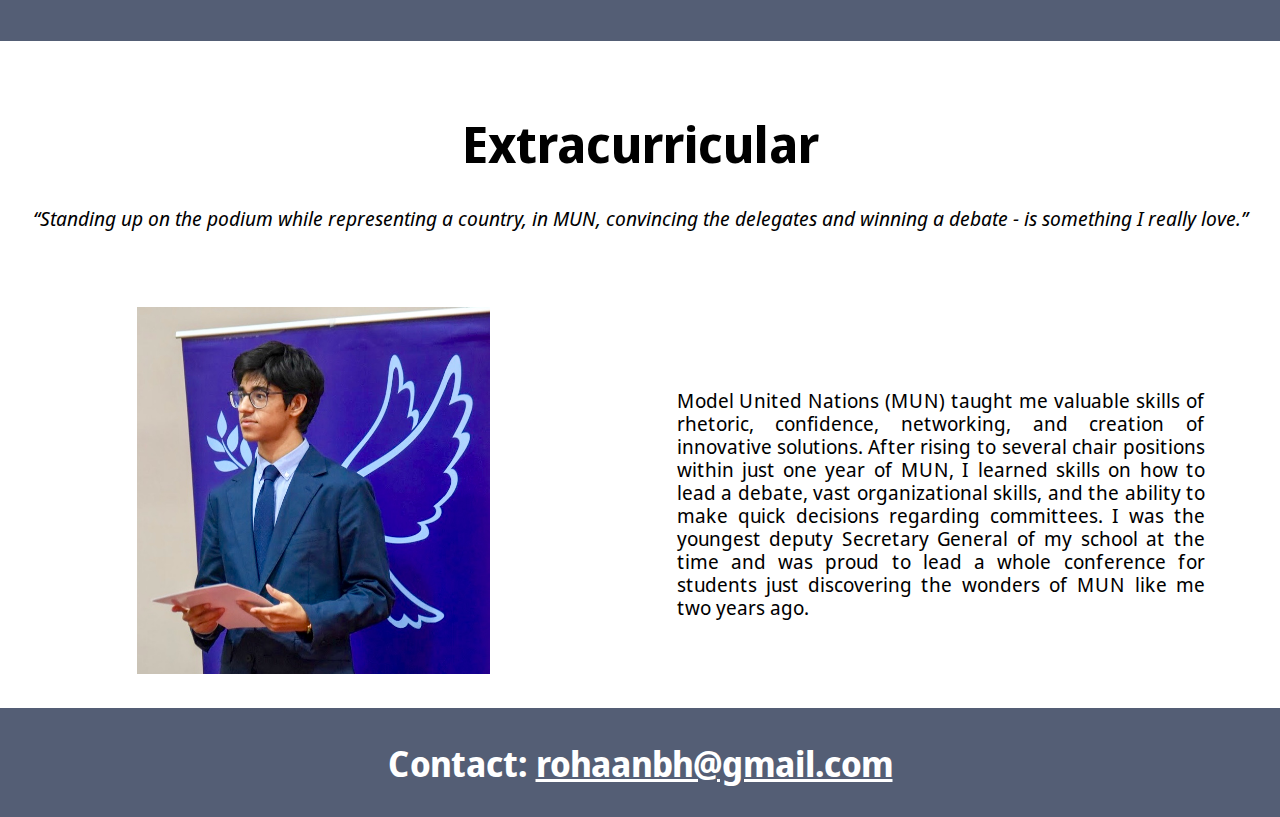
==== commit 803756fd: "Removing recomendation letters" ====
--- a/index.html
+++ b/index.html
@@ -166,7 +166,7 @@
         
         <br>
         
-         
+      <!--   
       <div class="showNormal">
               <button id="myBtn7" Style="margin-left: 0%; width:150px">Recommendation</button>
                 <div id="myModal7" class="modal">
@@ -187,6 +187,8 @@
                 <div style="display:none;" class="link"> 
                 <a href="https://drive.google.com/file/d/1_wgBcRBPF83fkyv3gXAHmcmSVehw1M1Z/view?usp=sharing" target="_blank" width="640" height="400"> Recommendation </a>
                </div> 
+
+    -->
     </div>
   </div>
   <div class="timecontainer timeright">
@@ -238,7 +240,7 @@
       <p>Had the opportunity to intern at a VC firm - working closely with the key members. I was able to attend pitch meetings and get insights into how a VC firm operates and how to pitch correctly.   I was also personally involved in finding solutions to real life business challenges.</p>
       <br>
       
-        
+        <!-- 
        <div class="showNormal">
               <button id="myBtn3" Style="margin-left: 0%; width:150px">Recommendation</button>
                 <div id="myModal3" class="modal">
@@ -264,7 +266,7 @@
               </div>  
         
         
-    
+    -->
     </div>
   </div>
   <div class="timecontainer timeleft">
@@ -275,7 +277,7 @@
         
         <br>
         
-        
+        <!-- 
         <div class="showNormal">
               <button id="myBtn5" Style="margin-left: 0%; width:150px">Recommendation</button>
                 <div id="myModal5" class="modal">
@@ -298,7 +300,7 @@
                 <a href="https://drive.google.com/file/d/17DuQMmfrXwPDPK-Es_XtPcYdfhKFQ6f4/view?usp=sharing" target="_blank" width="640" height="400"> Recommendation </a>
               </div> 
         
-        
+        -->
         
     </div>
   </div>
@@ -342,7 +344,7 @@
             <p style="font-size: 20px; font-style: italic"> "Ever since I first held a violin 11 years ago, it’s provided me such joy and is also a way for me to immediately relax…"</p>
             <br>
             
-            
+            <!-- 
             <div class="showNormal">
               <button id="myBtn4" Style="width:150px">Recommendation</button>
                 <div id="myModal4" class="modal">
@@ -364,7 +366,7 @@
                 <a href="https://drive.google.com/file/d/1SAGU71cowCwk2GDqvnYawoq7TM3kBOCp/view?usp=sharing" target="_blank" width="640" height="400"> Recommendation </a>
               </div> 
               
-           
+           -->
 
         </div>
 
@@ -567,7 +569,7 @@
         </div>
     
     
-    
+    <!-- 
     <div class="colagecontainer">
         <div class="big">
             <img src="img/scuba.JPG" alt="">
@@ -610,7 +612,7 @@
         </div>
     </div>
     
-    
+    -->
   
         
     
@@ -696,20 +698,20 @@
                  link[0].style.display = "block"
                  link[1].style.display = "block"
                  link[2].style.display = "block"
-                 link[3].style.display = "block"
-                 link[4].style.display = "block"
-                 link[5].style.display = "block"
-                 link[6].style.display = "block"
+//                 link[3].style.display = "block"
+//                 link[4].style.display = "block"
+//                 link[5].style.display = "block"
+//                 link[6].style.display = "block"
                  
                  
                  
                  norms[0].style.display = "none"
                  norms[1].style.display = "none"
                  norms[2].style.display = "none"
-                 norms[3].style.display = "none"
-                 norms[4].style.display = "none"
-                 norms[5].style.display = "none"
-                 norms[7].style.display = "none"
+//                 norms[3].style.display = "none"
+//                 norms[4].style.display = "none"
+//                 norms[5].style.display = "none"
+//                 norms[7].style.display = "none"
            }
           }
     }
@@ -743,30 +745,30 @@
         
         
                                         // Get the modal
-        var modal7 = document.getElementById("myModal7");
-
-        // Get the button that opens the modal
-        var btn7 = document.getElementById("myBtn7");
-    
-        // Get the <span> element that closes the modal
-        var span7 = document.getElementsByClassName("close")[1];
-
-        // When the user clicks the button, open the modal 
-        btn7.onclick = function() {
-          modal7.style.display = "block";
-        }
-        
-        // When the user clicks on <span> (x), close the modal
-        span7.onclick = function() {
-          modal7.style.display = "none";
-        }
-
-        // When the user clicks anywhere outside of the modal, close it
-        window.onclick = function(event) {
-          if (event.target == modal7) {
-            modal7.style.display = "none";
-          }
-        }
+//        var modal7 = document.getElementById("myModal7");
+//
+//        // Get the button that opens the modal
+//        var btn7 = document.getElementById("myBtn7");
+//    
+//        // Get the <span> element that closes the modal
+//        var span7 = document.getElementsByClassName("close")[1];
+//
+//        // When the user clicks the button, open the modal 
+//        btn7.onclick = function() {
+//          modal7.style.display = "block";
+//        }
+//        
+//        // When the user clicks on <span> (x), close the modal
+//        span7.onclick = function() {
+//          modal7.style.display = "none";
+//        }
+//
+//        // When the user clicks anywhere outside of the modal, close it
+//        window.onclick = function(event) {
+//          if (event.target == modal7) {
+//            modal7.style.display = "none";
+//          }
+//        }
         
         
         
@@ -777,7 +779,7 @@
         var btn2 = document.getElementById("myBtn2");
     
         // Get the <span> element that closes the modal
-        var span2 = document.getElementsByClassName("close")[2];
+        var span2 = document.getElementsByClassName("close")[1];
 
         // When the user clicks the button, open the modal 
         btn2.onclick = function() {
@@ -798,88 +800,88 @@
         
         
         
-                // Get the modal
-        var modal3 = document.getElementById("myModal3");
-
-        // Get the button that opens the modal
-        var btn3 = document.getElementById("myBtn3");
-    
-        // Get the <span> element that closes the modal
-        var span3 = document.getElementsByClassName("close")[3];
-
-        // When the user clicks the button, open the modal 
-        btn3.onclick = function() {
-          modal3.style.display = "block";
-        }
-        
-        // When the user clicks on <span> (x), close the modal
-        span3.onclick = function() {
-          modal3.style.display = "none";
-        }
-
-        // When the user clicks anywhere outside of the modal, close it
-        window.onclick = function(event) {
-          if (event.target == modal3) {
-            modal3.style.display = "none";
-          }
-        }
-        
-        
-                                // Get the modal
-        var modal5 = document.getElementById("myModal5");
-
-        // Get the button that opens the modal
-        var btn5 = document.getElementById("myBtn5");
-    
-        // Get the <span> element that closes the modal
-        var span5 = document.getElementsByClassName("close")[4];
-
-        // When the user clicks the button, open the modal 
-        btn5.onclick = function() {
-          modal5.style.display = "block";
-        }
-        
-        // When the user clicks on <span> (x), close the modal
-        span5.onclick = function() {
-          modal5.style.display = "none";
-        }
-
-        // When the user clicks anywhere outside of the modal, close it
-        window.onclick = function(event) {
-          if (event.target == modal5) {
-            modal5.style.display = "none";
-          }
-        }
-        
-        
-        
-        
-                        // Get the modal
-        var modal4 = document.getElementById("myModal4");
-
-        // Get the button that opens the modal
-        var btn4 = document.getElementById("myBtn4");
-    
-        // Get the <span> element that closes the modal
-        var span4 = document.getElementsByClassName("close")[5];
-
-        // When the user clicks the button, open the modal 
-        btn4.onclick = function() {
-          modal4.style.display = "block";
-        }
-        
-        // When the user clicks on <span> (x), close the modal
-        span4.onclick = function() {
-          modal4.style.display = "none";
-        }
-
-        // When the user clicks anywhere outside of the modal, close it
-        window.onclick = function(event) {
-          if (event.target == modal4) {
-            modal4.style.display = "none";
-          }
-        }
-        
+//                // Get the modal
+//        var modal3 = document.getElementById("myModal3");
+//
+//        // Get the button that opens the modal
+//        var btn3 = document.getElementById("myBtn3");
+//    
+//        // Get the <span> element that closes the modal
+//        var span3 = document.getElementsByClassName("close")[3];
+//
+//        // When the user clicks the button, open the modal 
+//        btn3.onclick = function() {
+//          modal3.style.display = "block";
+//        }
+//        
+//        // When the user clicks on <span> (x), close the modal
+//        span3.onclick = function() {
+//          modal3.style.display = "none";
+//        }
+//
+//        // When the user clicks anywhere outside of the modal, close it
+//        window.onclick = function(event) {
+//          if (event.target == modal3) {
+//            modal3.style.display = "none";
+//          }
+//        }
+//        
+//        
+//                                // Get the modal
+//        var modal5 = document.getElementById("myModal5");
+//
+//        // Get the button that opens the modal
+//        var btn5 = document.getElementById("myBtn5");
+//    
+//        // Get the <span> element that closes the modal
+//        var span5 = document.getElementsByClassName("close")[4];
+//
+//        // When the user clicks the button, open the modal 
+//        btn5.onclick = function() {
+//          modal5.style.display = "block";
+//        }
+//        
+//        // When the user clicks on <span> (x), close the modal
+//        span5.onclick = function() {
+//          modal5.style.display = "none";
+//        }
+//
+//        // When the user clicks anywhere outside of the modal, close it
+//        window.onclick = function(event) {
+//          if (event.target == modal5) {
+//            modal5.style.display = "none";
+//          }
+//        }
+//        
+//        
+//        
+//        
+//                        // Get the modal
+//        var modal4 = document.getElementById("myModal4");
+//
+//        // Get the button that opens the modal
+//        var btn4 = document.getElementById("myBtn4");
+//    
+//        // Get the <span> element that closes the modal
+//        var span4 = document.getElementsByClassName("close")[5];
+//
+//        // When the user clicks the button, open the modal 
+//        btn4.onclick = function() {
+//          modal4.style.display = "block";
+//        }
+//        
+//        // When the user clicks on <span> (x), close the modal
+//        span4.onclick = function() {
+//          modal4.style.display = "none";
+//        }
+//
+//        // When the user clicks anywhere outside of the modal, close it
+//        window.onclick = function(event) {
+//          if (event.target == modal4) {
+//            modal4.style.display = "none";
+//          }
+//        }
+//        
         
                                 // Get the modal
         var modal6 = document.getElementById("myModal6");
@@ -888,7 +890,7 @@
         var btn6 = document.getElementById("myBtn6");
     
         // Get the <span> element that closes the modal
-        var span6 = document.getElementsByClassName("close")[6];
+        var span6 = document.getElementsByClassName("close")[2];
 
         // When the user clicks the button, open the modal 
         btn6.onclick = function() {
